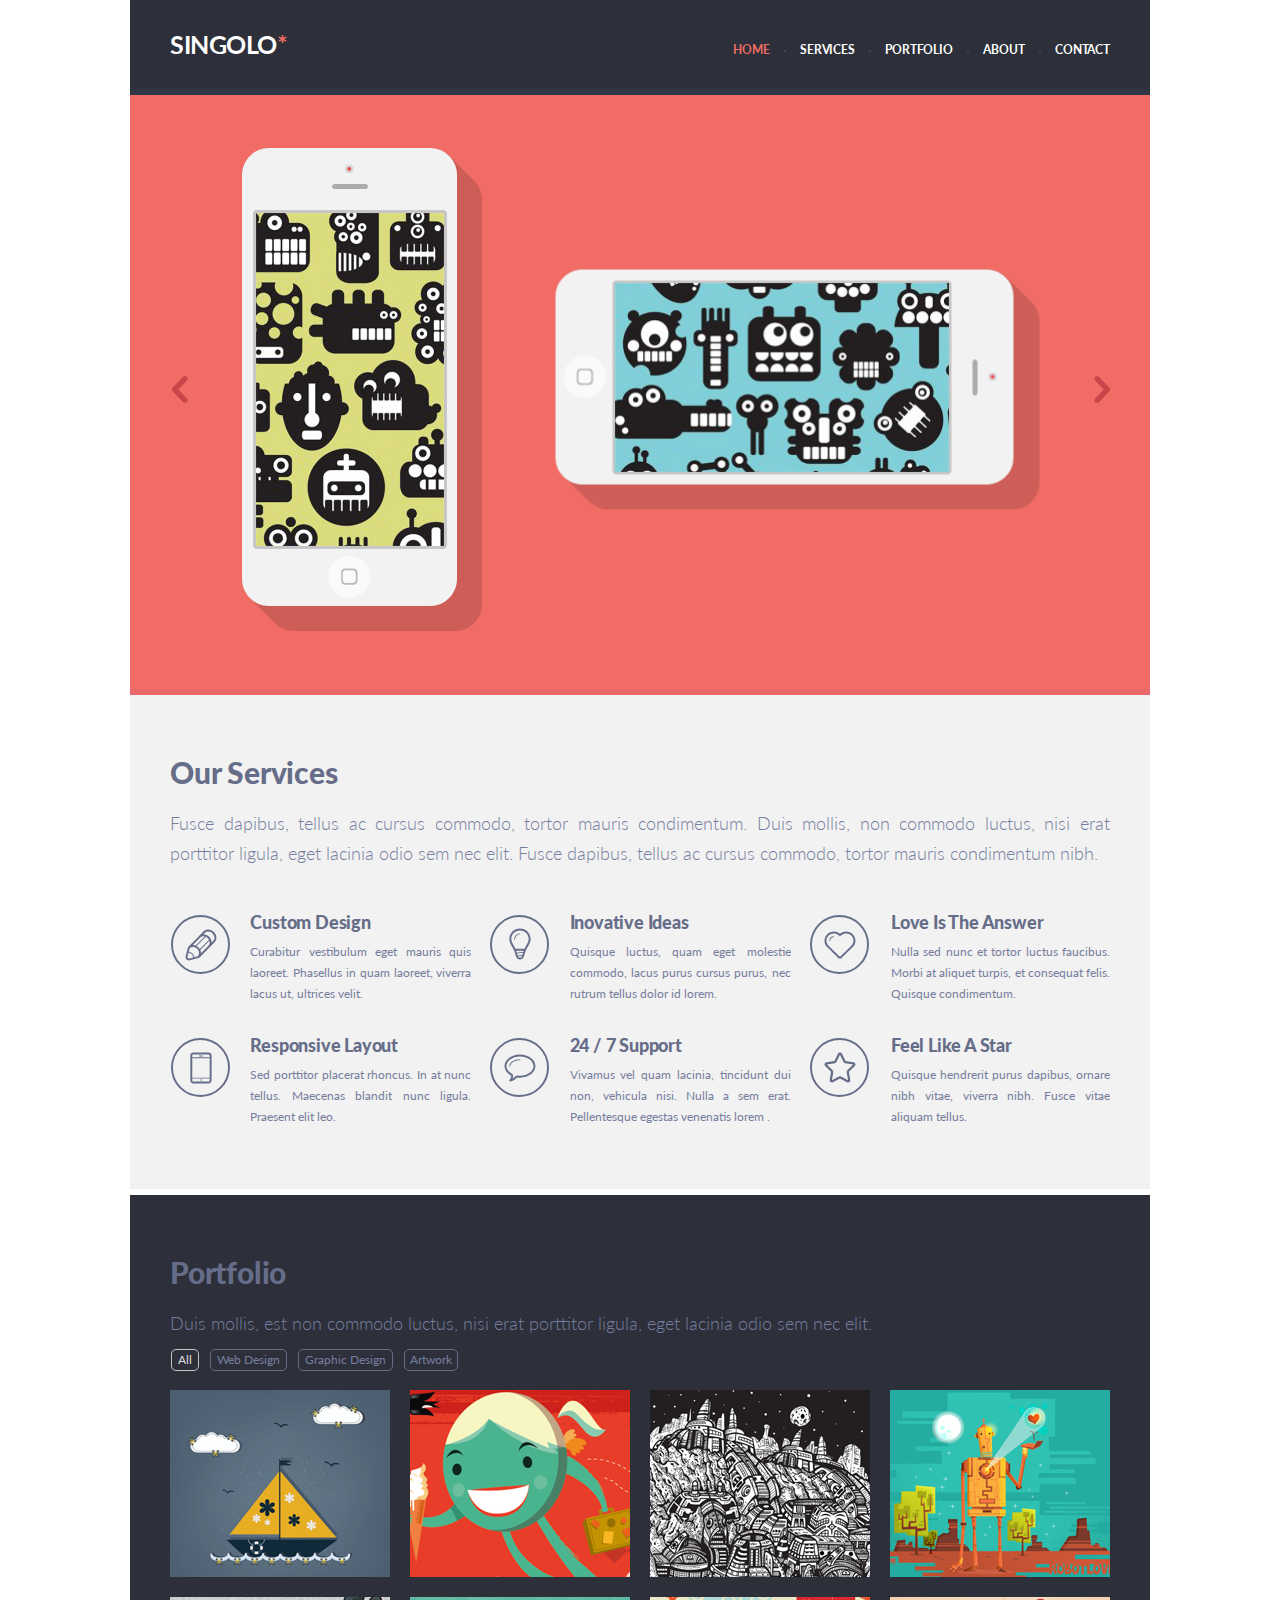
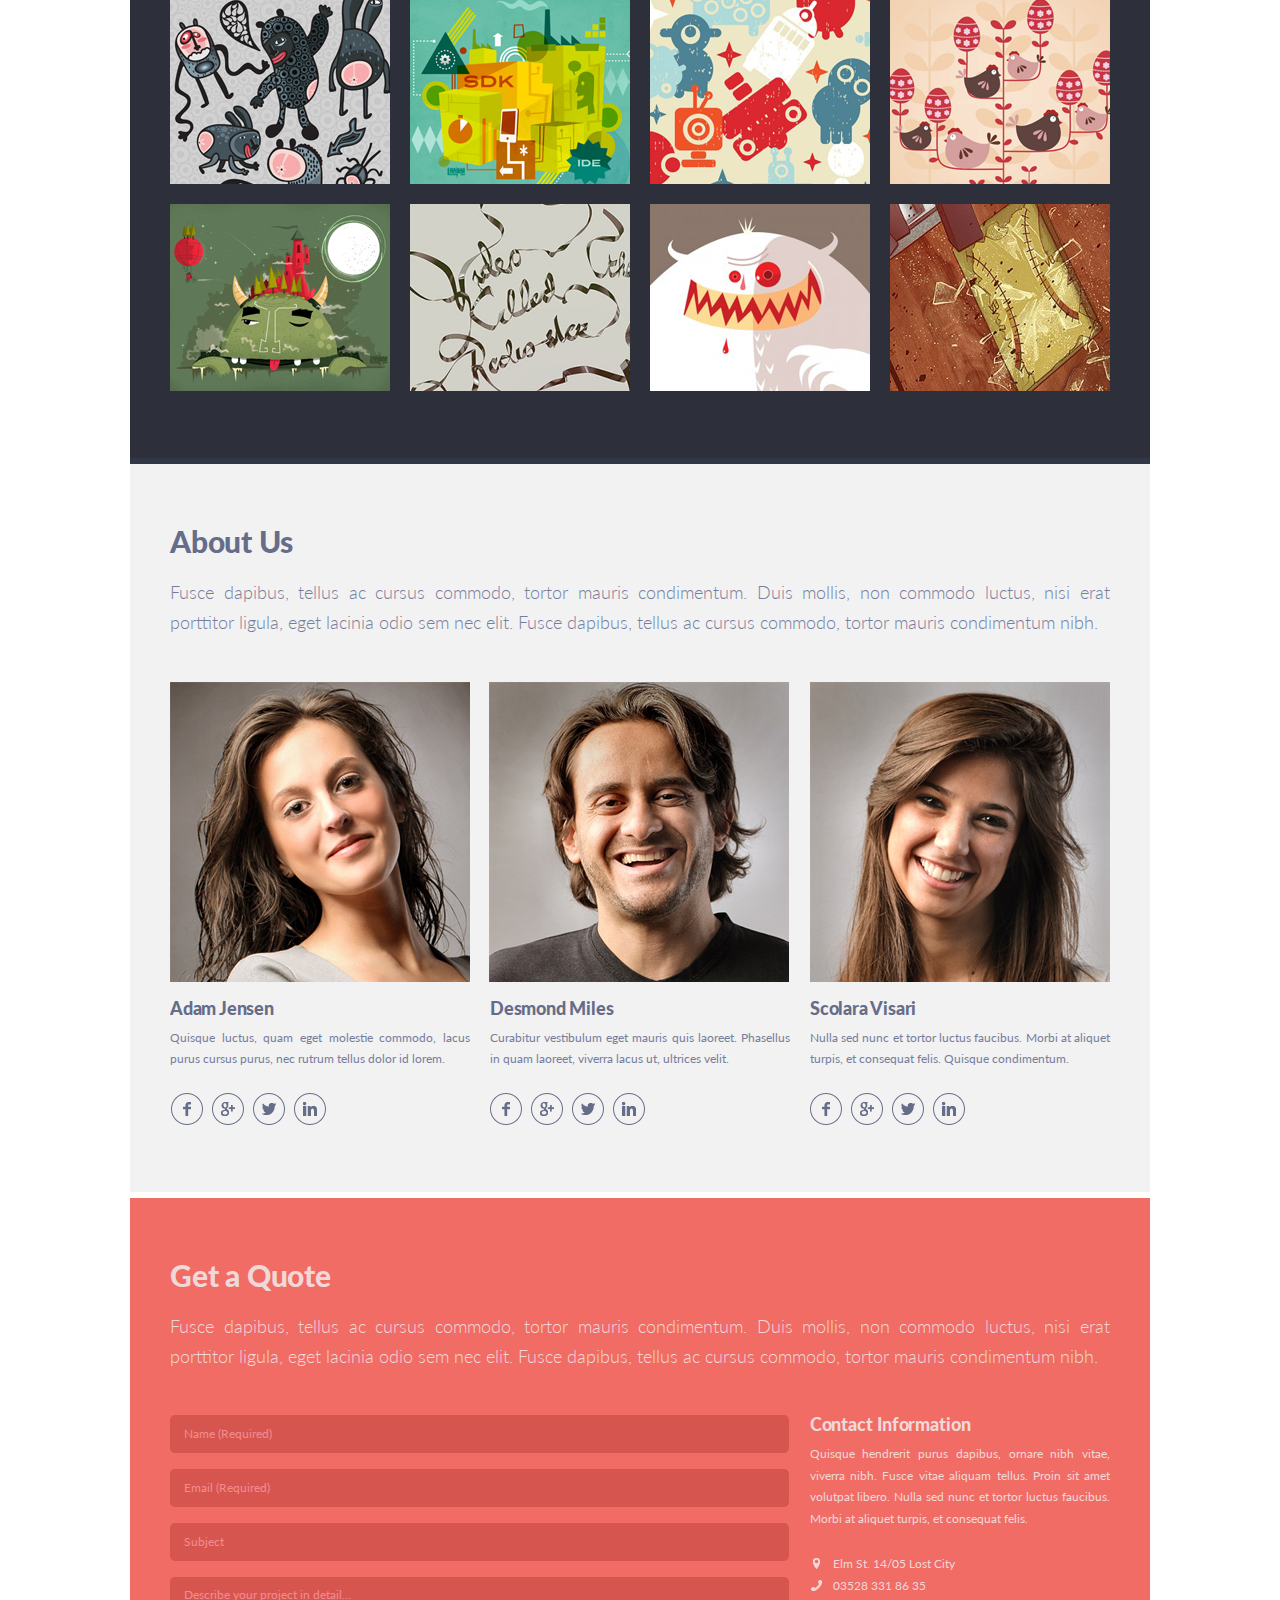
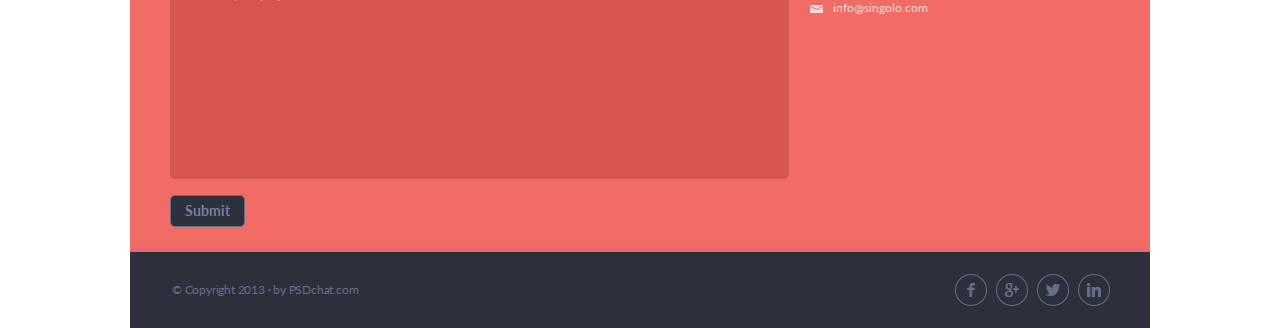
==== index.html @ 2764cb91 "refactor: merge all parts of html and css" ====
<!DOCTYPE html>
<html lang="en">
<head>
    <meta charset="UTF-8">
    <meta name="viewport" content="width=device-width, initial-scale=1.0">
    <meta http-equiv="X-UA-Compatible" content="ie=edge">
    <title>Singolo</title>
    <link rel="stylesheet" href="style.css">
    <link href="https://fonts.googleapis.com/css?family=Lato:300,400,700,900&display=swap" rel="stylesheet">
</head>
<body>
    <header class="header">
        <div class="wrapper header-grid">
            <h1><a href="#" class="logo">Singolo</a></h1>
            <nav class="navigation">
                <ul class="navigation__list">
                    <li class="navigation__item"><a href="#" class="navigation__link active">Home</a></li>
                    <li class="navigation__item"><a href="#" class="navigation__link">Services</a></li>
                    <li class="navigation__item"><a href="#" class="navigation__link">Portfolio</a></li>
                    <li class="navigation__item"><a href="#" class="navigation__link">About</a></li>
                    <li class="navigation__item"><a href="#" class="navigation__link">Contact</a></li>
                </ul>
            </nav>
        </div>
    </header>
    <section class="slider">
        <div class="wrapper slider-grid">
            <a href="#" class="arrow arrow_left"></a>
            <div class="phone-vertical">
                <img src="./assets/img/shadow.png" alt="Shadow" class="phone-vertical__shadow">
                <img src="./assets/img/phone-base.png" alt="Phone" class="phone-vertical__base">
                <img src="./assets/img/screen-vertical.jpg" alt="Screen" class="phone-vertical__screen">
            </div>
            <div class="phone-horizontal">
                <img src="./assets/img/shadow.png" alt="Shadow" class="phone-horizontal__shadow">
                <img src="./assets/img/phone-base.png" alt="Phone" class="phone-horizontal__base">
                <img src="./assets/img/screen-horizontal.jpg" alt="Screen" class="phone-horizontal__screen">
            </div>
            <a href="#" class="arrow arrow_right"></a>
        </div>
    </section>
    <section class="services">
        <div class="wrapper">
            <h2>Our Services</h2>
            <p>Fusce dapibus, tellus ac cursus commodo, tortor mauris condimentum. Duis mollis, non commodo luctus, nisi erat porttitor ligula, eget lacinia odio sem nec elit. Fusce dapibus, tellus ac cursus commodo, tortor mauris condimentum nibh.</p>
            <div class="services-grid">
                <div class="services__item">
                    <span class="icon icon_pen"></span>
                    <div class="services__content">
                        <h3>Custom Design</h3>
                        <p class="services__text p_small">Curabitur vestibulum eget mauris quis laoreet. Phasellus in quam laoreet, viverra lacus ut, ultrices velit.</p>
                    </div>
                </div>
                <div class="services__item">
                    <span class="icon icon_lightbulb"></span>
                    <div class="services__content">
                        <h3>Inovative Ideas</h3>
                        <p class="services__text p_small">Quisque luctus, quam eget molestie commodo, lacus purus cursus purus, nec rutrum tellus dolor id lorem.</p>
                    </div>
                </div>
                <div class="services__item">
                    <span class="icon icon_heart"></span>
                    <div class="services__content">
                        <h3>Love Is The Answer</h3>
                        <p class="services__text p_small">Nulla sed nunc et tortor luctus faucibus. Morbi at aliquet turpis, et consequat felis. Quisque condimentum.</p>
                    </div>
                </div>
                <div class="services__item">
                    <span class="icon icon_phone"></span>
                    <div class="services__content">
                        <h3>Responsive Layout</h3>
                        <p class="services__text p_small">Sed porttitor placerat rhoncus. In at nunc tellus. Maecenas blandit nunc ligula. Praesent elit leo.</p>
                    </div>
                </div>
                <div class="services__item">
                    <span class="icon icon_message"></span>
                    <div class="services__content">
                        <h3>24 / 7 Support</h3>
                        <p class="services__text p_small">Vivamus vel quam lacinia, tincidunt dui non, vehicula nisi. Nulla a sem erat. Pellentesque egestas venenatis lorem .</p>
                    </div>
                </div>
                <div class="services__item">
                    <span class="icon icon_star"></span>
                    <div class="services__content">
                        <h3>Feel Like A Star</h3>
                        <p class="services__text p_small">Quisque hendrerit purus dapibus, ornare nibh vitae, viverra nibh. Fusce vitae aliquam tellus.</p>
                    </div>
                </div>
            </div>
        </div>
    </section>
    <section class="portfolio">
        <div class="wrapper">
            <h2>Portfolio</h2>
            <p>Duis mollis, est non commodo luctus, nisi erat porttitor ligula, eget lacinia odio sem nec elit.</p>
            <div class="portfolio-navigation portfolio-grid">
                <ul class="portfolio-navigation__list">
                    <li class="portfolio-navigation__item"><button class="button portfolio-navigation__button button_active">All</button></li>
                    <li class="portfolio-navigation__item"><button class="button portfolio-navigation__button">Web Design</button></li>
                    <li class="portfolio-navigation__item"><button class="button portfolio-navigation__button">Graphic Design</button></li>
                    <li class="portfolio-navigation__item"><button class="button portfolio-navigation__button">Artwork</button></li>
                </ul>
            </div>
            <div class="portfolio-block layout-12-column">
                <div class="column-3">
                    <img src="./assets/img/part2/1.jpg" alt="Portfolio" class="portfolio__img">
                </div>
                <div class="column-3">
                    <img src="./assets/img/part2/2.jpg" alt="Portfolio" class="portfolio__img">
                </div>
                <div class="column-3">
                    <img src="./assets/img/part2/3.jpg" alt="Portfolio" class="portfolio__img">
                </div>
                <div class="column-3">
                    <img src="./assets/img/part2/4.jpg" alt="Portfolio" class="portfolio__img">
                </div>                
                <div class="column-3">
                    <img src="./assets/img/part2/5.jpg" alt="Portfolio" class="portfolio__img">
                </div>
                <div class="column-3">
                    <img src="./assets/img/part2/6.jpg" alt="Portfolio" class="portfolio__img">
                </div>
                <div class="column-3">
                    <img src="./assets/img/part2/7.jpg" alt="Portfolio" class="portfolio__img">
                </div>
                <div class="column-3">
                    <img src="./assets/img/part2/8.jpg" alt="Portfolio" class="portfolio__img">
                </div>
                <div class="column-3">
                    <img src="./assets/img/part2/9.jpg" alt="Portfolio" class="portfolio__img">
                </div>
                <div class="column-3">
                    <img src="./assets/img/part2/10.jpg" alt="Portfolio" class="portfolio__img">
                </div>
                <div class="column-3">
                    <img src="./assets/img/part2/11.jpg" alt="Portfolio" class="portfolio__img">
                </div>
                <div class="column-3">
                    <img src="./assets/img/part2/12.jpg" alt="Portfolio" class="portfolio__img">
                </div>
            </div>
        </div>
    </section>
    <section class="about">
        <div class="wrapper">
            <h2>About Us</h2>
            <p>Fusce dapibus, tellus ac cursus commodo, tortor mauris condimentum. Duis mollis, non commodo luctus, nisi erat porttitor ligula, eget lacinia odio sem nec elit. Fusce dapibus, tellus ac cursus commodo, tortor mauris condimentum nibh.</p>
            <div class="about__content layout-12-column">
                <div class="column-4">
                    <img src="./assets/img/part2/photo1.jpg" alt="Photo" class="photo-img">
                    <h3>Adam Jensen</h3>
                    <p class="about__text p_small">Quisque luctus, quam eget molestie commodo, lacus purus cursus purus, nec rutrum tellus dolor id lorem.</p>
                    <div class="social">
                        <a href="#" class="social-icon__link"><img src="./assets/img/icon/facebook.png" alt="Facebook" class="social-icon__img"></a>
                        <a href="#" class="social-icon__link"><img src="./assets/img/icon/google.png" alt="Google" class="social-icon__img"></a>
                        <a href="#" class="social-icon__link"><img src="./assets/img/icon/twitter.png" alt="Twitter" class="social-icon__img"></a>
                        <a href="#" class="social-icon__link"><img src="./assets/img/icon/linkedIn.png" alt="LinkedIn" class="social-icon__img"></a>
                    </div>
                </div>
                <div class="column-4">
                    <img src="./assets/img/part2/photo2.jpg" alt="Photo" class="photo-img">
                    <h3>Desmond Miles</h3>
                    <p class="about__text p_small">Curabitur vestibulum eget mauris quis laoreet. Phasellus in quam laoreet, viverra lacus ut, ultrices velit.</p>
                    <div class="social">
                        <a href="#" class="social-icon__link"><img src="./assets/img/icon/facebook.png" alt="Facebook" class="social-icon__img"></a>
                        <a href="#" class="social-icon__link"><img src="./assets/img/icon/google.png" alt="Google" class="social-icon__img"></a>
                        <a href="#" class="social-icon__link"><img src="./assets/img/icon/twitter.png" alt="Twitter" class="social-icon__img"></a>
                        <a href="#" class="social-icon__link"><img src="./assets/img/icon/linkedIn.png" alt="LinkedIn" class="social-icon__img"></a>
                    </div>
                </div>
                <div class="column-4">
                    <img src="./assets/img/part2/photo3.jpg" alt="Photo" class="photo-img">
                    <h3>Scolara Visari</h3>
                    <p class="about__text p_small">Nulla sed nunc et tortor luctus faucibus. Morbi at aliquet turpis, et consequat felis. Quisque condimentum.</p>
                    <div class="social-icons">
                        <a href="#" class="social-icon__link"><img src="./assets/img/icon/facebook.png" alt="Facebook" class="social-icon__img"></a>
                        <a href="#" class="social-icon__link"><img src="./assets/img/icon/google.png" alt="Google" class="social-icon__img"></a>
                        <a href="#" class="social-icon__link"><img src="./assets/img/icon/twitter.png" alt="Twitter" class="social-icon__img"></a>
                        <a href="#" class="social-icon__link"><img src="./assets/img/icon/linkedIn.png" alt="LinkedIn" class="social-icon__img"></a>
                    </div>
                </div>
            </div>
        </div>
    </section>
    <section class="get-a-quote">
        <div class="wrapper">
            <h2 class="get-a-quote__title">Get a Quote</h2>
            <p class="get-a-quote__text">Fusce dapibus, tellus ac cursus commodo, tortor mauris condimentum. Duis mollis, non commodo luctus, nisi erat porttitor ligula, eget lacinia odio sem nec elit. Fusce dapibus, tellus ac cursus commodo, tortor mauris condimentum nibh.</p>
            <div class="contact">
                <div class="contact-form">
                    <form action="#" method="post">
                        <input type="text" name="name" placeholder="Name (Required)" pattern="[A-Z][a-z]{1,}" required><span class="input-name__error">Please enter correct name</span>
                        <input type="email" name="email" placeholder="Email (Required)" required><span class="input-email__error">Please enter a valid address (any@any.any)</span>
                        <input type="text" name="subject" placeholder="Subject">
                        <textarea name="describe" placeholder="Describe your project in detail..."></textarea>
                        <div class="contact-form__button">
                            <button class="button">Submit</button>
                        </div>
                    </form>
                </div>
                <div class="contact-info">
                    <h3 class="contact-info__title">Contact Information</h3>
                    <p class="contact-info__text">Quisque hendrerit purus dapibus, ornare nibh vitae, viverra nibh. Fusce vitae aliquam tellus. Proin sit amet volutpat libero. Nulla sed nunc et tortor luctus faucibus. Morbi at aliquet turpis, et consequat felis.</p>
                    <div class="contact-info__block">
                        <p class="address">Elm St. 14/05 Lost City</p>
                        <p class="phone"><a href="tel:+035283318635">03528 331 86 35</a></p>
                        <p class="email"><a href="mailto:info@singolo.com">info@singolo.com</a></p>
                    </div>
                </div>
            </div>
        </div>
    </section>
    <footer>
        <div class="wrapper footer-grid">
            <span class="footer__copy">&copy; Copyright 2013 · by PSDchat.com</span>
            <div class="social footer__social">
                <a href="#" class="social-icon__link"><img src="./assets/img/icon/facebook.png" alt="Facebook" class="social-icon__img"></a>
                <a href="#" class="social-icon__link"><img src="./assets/img/icon/google.png" alt="Google" class="social-icon__img"></a>
                <a href="#" class="social-icon__link"><img src="./assets/img/icon/twitter.png" alt="Twitter" class="social-icon__img"></a>
                <a href="#" class="social-icon__link"><img src="./assets/img/icon/linkedIn.png" alt="LinkedIn" class="social-icon__img"></a>
            </div>
        </div>
    </footer>
</body>
</html>
---- style.css ----
/* BASE */

* {
    margin: 0;
    padding: 0;
}

body {
    width: 1020px;
    margin: 0 auto;
    font-family: "Lato", "Verdana", sans-serif;
}

.wrapper {
    margin: 0 auto;
    width: 940px;
}

li {
    list-style-type: none;
}

a {
    color: #ffffff;
    text-decoration: none;
    outline: transparent;
    transition: all 0.3s;
}


/* fonts */

h1 {
    font-size: 25px;
    font-weight: 700;
    letter-spacing: -0.5px;
    color: #ffffff;
    text-transform: uppercase;
    grid-column: 1 / span 1;
}

h2, 
h3 {
    font-weight: 900;
    color: #666d89;
    letter-spacing: -0.2px;
}

h2 {
    padding-bottom: 18px;
    font-size: 30px;
}

h3 {
    height: 20px;
    font-size: 18px;
    line-height: 18px;
    overflow: hidden;
}

p {
    text-align: justify;
    font-size: 18px;
    font-weight: 300;
    line-height: 30px;
    color: #767e9e;
}

.p_small {
    font-size: 12px;
    font-weight: 400;
    line-height: 21px;
}


/* buttons */

.button {
    padding: 0 6px;
    font-family: "Lato", "Verdana", sans-serif;
    font-size: 12px;
    font-weight: 400;
    line-height: 20px;
    color: #767e9e;
    background-color: #2d303a;
    border: 1px solid #666d89;
    border-radius: 5px;
    box-shadow: none;
    outline: transparent;
    cursor: pointer;
    transition: all 0.3s;
}

.button:hover, 
.button:focus, 
.button:active {
    color: #dedede;
    border-color: #dedede;   
}

.button_active {
    color: #dedede;
    border: 1px solid #c5c5c5;
}

.button_active:hover, 
.button_active:focus, 
.button_active:active {
    color: #767e9e;;
    border-color: #666d89;
}


/* input, textarea */

input {
    margin-bottom: 16px;
    padding: 0 14px 1px;
    height: 38px;
}

input, 
textarea {
    width: 100%;
    font-family: inherit;
    font-size: 12px;
    line-height: 12px;
    color: #f0d8d9;
    background-color: #d6564f;
    border: none;
    border-radius: 5px;
    box-sizing: border-box;
}

textarea {
    display: block;
    padding: 12px 14px;
    height: 202px;
    resize: none;
}

input::placeholder, 
textarea::placeholder {
    color: #f48c8f;
    font-size: 12px;
    font-weight: 400;
}

.input-name__error, 
.input-email__error {
    display: none;
    position: absolute;
    margin: -16px 14px;
    font-size: 12px;
    color: #f0d8d9;
}

input:invalid:not(:placeholder-shown) + .input-email__error, 
input:invalid:not(:placeholder-shown) + .input-name__error {
    display: block;
}

input:focus, 
input:hover, 
input:active, 
textarea:focus, 
textarea:hover, 
textarea:active {
    color: #f0d8d9;
    outline: transparent;
}


/* columns */

.layout-12-column {
    display: grid;
    grid-template-columns: repeat(12, 1fr);
    grid-gap: 20px;
}

.column-3 {
    grid-column: span 3;
}

.column-4 {
    grid-column: span 4;
}


/* HEADER */

header {
    min-height: 89px;
    background-color: #2d303a;
    border-bottom: 6px solid #323746;
}

.header-grid {
    display: grid;
    grid-template-columns: 2fr 5fr 5fr;
    padding: 29px 0 30px 0;
}

header h1::after {
    content: "*";
    display: inline-block;
    width: 8px;
    height: 9px;
    color: #f06c64;
}

.navigation {
    padding-top: 9px;
    grid-column: 3 / span 1;
}

.navigation__list {
    text-align: right;
    letter-spacing: -0.05px;
}

.navigation__item {
    display: inline-block;
}

.navigation__item:nth-child(-n+4) {
    padding-right: 10px;
}

.navigation__item:nth-child(-n+4)::after {
    content: "";
    display: inline-block;
    margin: 0 0 2px 14px;
    width: 2.5px;
    height: 2.5px;
    background-color: #494e62;
    border-radius: 50%;
}

.navigation__link {
    font-size: 12px;
    font-weight: 700;
    letter-spacing: -0.15px;
    color: #ffffff;
    text-transform: uppercase;
}

.navigation__link:focus, 
.navigation__link:hover, 
.navigation__link:active, 
.active {
    color: #f06c64;
}


/* SLIDER */

.slider {
    background-color: #f06c64;
    border-bottom: 6px solid #ea676b;
}

.slider-grid {
    display: grid;
    grid-template-columns: 0.5fr 4fr 7fr 0.5fr;
    grid-template-rows: 1fr;
    min-height: 594px;
}

.arrow {
    display: inline-block;
    width: 16px;
    height: 27px;
    align-self: center;
    margin-bottom: 5px;
    margin-left: 2px;
    background: url(./assets/img/arrow.png) no-repeat;
}

.arrow:hover {
    opacity: 0.5;
}

.arrow_right {
    transform: scale(-1);
    justify-self: right;
}

.phone-vertical {
    position: relative;
    padding: 53px 0 0 33px;
}

.phone-horizontal {
    position: relative;
    padding: 52.5px 0 0 154.5px;
}

.phone-vertical__shadow {
    position: absolute;
    z-index: 1;
}

.phone-vertical__base {
    position: absolute;
    z-index: 2;
}

.phone-vertical__screen {
    position: absolute;
    z-index: 3;
    padding: 65px 13px 60px 14px;
}


.phone-horizontal__shadow {
    position: absolute;
    z-index: 1;
    padding: 1px 1px 0 0;
    transform: rotate(90deg) scaleY(-1);
}

.phone-horizontal__base {
    position: absolute;
    z-index: 2;
    transform: rotate(90deg);
}

.phone-horizontal__screen {
    position: absolute;
    z-index: 3;
    width: 334px;
    height: 189px;
    margin: 135px -62px;
}


/* SERVICES */

.services {
    padding: 59px 0 67px;
    background-color: #f2f2f2;
    border-bottom: 6px solid #ffffff;
}

.services-grid {
    display: grid;
    grid-template-columns: repeat(3, 1fr);
    grid-template-rows: repeat(2, 87px);
    grid-gap: 36px 18px;
    padding-top: 44px;
}

.services__item {
    display: grid;
    grid-template-columns: 1fr 3fr;
    padding-top: 1px;
}

.services__item span {
    margin-top: -1px;
}

.services__item:nth-child(3n) .services__content {
    padding-left: 7px;
}

.services__content {
    grid-column: 2 / span 3;
    padding-left: 5px;
}

.services__text {
    padding-top: 8px;
    height: 59px;
    overflow: hidden;
}

.icon::before {
    content: "";
    display: block;
    float: left;
    width: 59px;
    height: 59px;
    margin: 3px 0 0 1px;
}

.icon_pen::before {
    background: url(./assets/img/icon/pen.svg) no-repeat ;
    background-size: cover;
}

.icon_lightbulb::before {
    background: url(./assets/img/icon/lightbulb.svg) no-repeat;
    background-size: cover;
}

.icon_heart::before {
    background: url(./assets/img/icon/heart.svg) no-repeat;
    background-size: cover;
}

.icon_phone::before {
    background: url(./assets/img/icon/phone.svg) no-repeat;
    background-size: cover;
}

.icon_message::before {
    background: url(./assets/img/icon/message.svg) no-repeat;
    background-size: cover;
}

.icon_star::before {
    background: url(./assets/img/icon/star.svg) no-repeat;
    background-size: cover;
}


/* PORTFOLIO */

.portfolio {
    padding: 59px 0 67px;
    background-color: #2d303a;
    border-bottom: 6px solid #323746;
}

.portfolio-navigation {
    padding: 10px 0 19px 0;
}

.portfolio-navigation__list {
    margin-left: 1px;
}

.portfolio-navigation__item:last-child > .button {
    padding: 0 5px;
}

.portfolio-navigation__item {
    display: inline-block;
    margin-right: 7px;
}

.portfolio-block {
    max-height: 601px;
    overflow: hidden;
}

.portfolio__img {
    display: block;
}


/* ABOUT US */

.about {
    padding: 59px 0 64px;
    background-color: #f2f2f2;
    border-bottom: 6px solid #ffffff;
}

.about__content {
    padding-top: 45px;
}

.photo-img {
    padding-bottom: 14px;
}

.column-4:nth-child(2) > .photo-img {
    margin-left: -1px;
}

.about__text {
    padding: 8px 0 24px;
}

.social-icon__link {
    margin-right: 5px;
}

.social-icon__link:hover, 
.social-icon__link:focus, 
.social-icon__link:active{
    opacity: 0.5;
}

.column-4:first-child >.social{
    margin-left: 1px;
}


/* GET A QUOTE */

.get-a-quote {
    padding: 62px 0 19px;
    background-color: #f06c64;
    border-bottom: 6px solid #ea676b;
}

.get-a-quote p {
    color: #f0d8d9;
}

.get-a-quote__title {
    padding-bottom: 21px;
    line-height: 30px;
    color: #f0d8d9;
}

.contact {
    padding-top: 44px;
    display: grid;
    grid-template-columns: 8fr 4fr;
    grid-gap: 12px;
}

.contact-form__button {
    padding-top: 16px;
}

.contact-form__button > .button {
    padding: 5px 14px;
    font-size: 14px;
    font-weight: 700;
}

.contact-info {
    padding-left: 9px;
}

.contact-info__title {
    letter-spacing: -0.1px;
    color: #f0d8d9;
}

.contact-info__text {
    padding: 8px 0 24px;
}

.contact-info__text, 
.contact-info__block > p {
    font-size: 12px;
    font-weight: 400;
    line-height: 21.56px;
}

.phone > a, 
.email > a {
    color: #f0d8d9;
}

.email {
    padding-top: 1px;
}

.address::before, 
.phone::before, 
.email::before {
    content: "";
    display: block;
    float: left;
    width: 13px;
    height: 11px;
    margin: 5px 10px 0 0;
}

.address::before {
    background: url(./assets/img/icon/location.png) no-repeat;
    background-position: center;
}
.phone::before { 
    background: url(./assets/img/icon/phone.png) no-repeat;
    background-position: center;
}
.email::before {
    margin-top: 6px;  
    background: url(./assets/img/icon/mail.png) no-repeat;
    background-position: center;
}


/* FOOTER */

footer {
    padding: 22px 0 18.5px;
    color: #666d89;
    background-color: #2d303a;
}

.footer-grid {
    display: grid;
    grid-template-columns: 3fr 6fr 3fr;
}

.footer__copy {
    grid-column: 1 / span 1;
    font-size: 12px;
    align-self: center;
    margin: 0 0 5px 2px;
    letter-spacing: -0.2px;
}

.footer__social {
    grid-column: 3 / span 1;
    justify-self: end;
}

.footer__social > .social-icon__link {
    margin: 0 0 0 5px;
    grid-column: 9 / span 3;
}

.social-icon__link:hover, 
.social-icon__link:focus, 
.social-icon__link:active{
    opacity: 0.4;
}
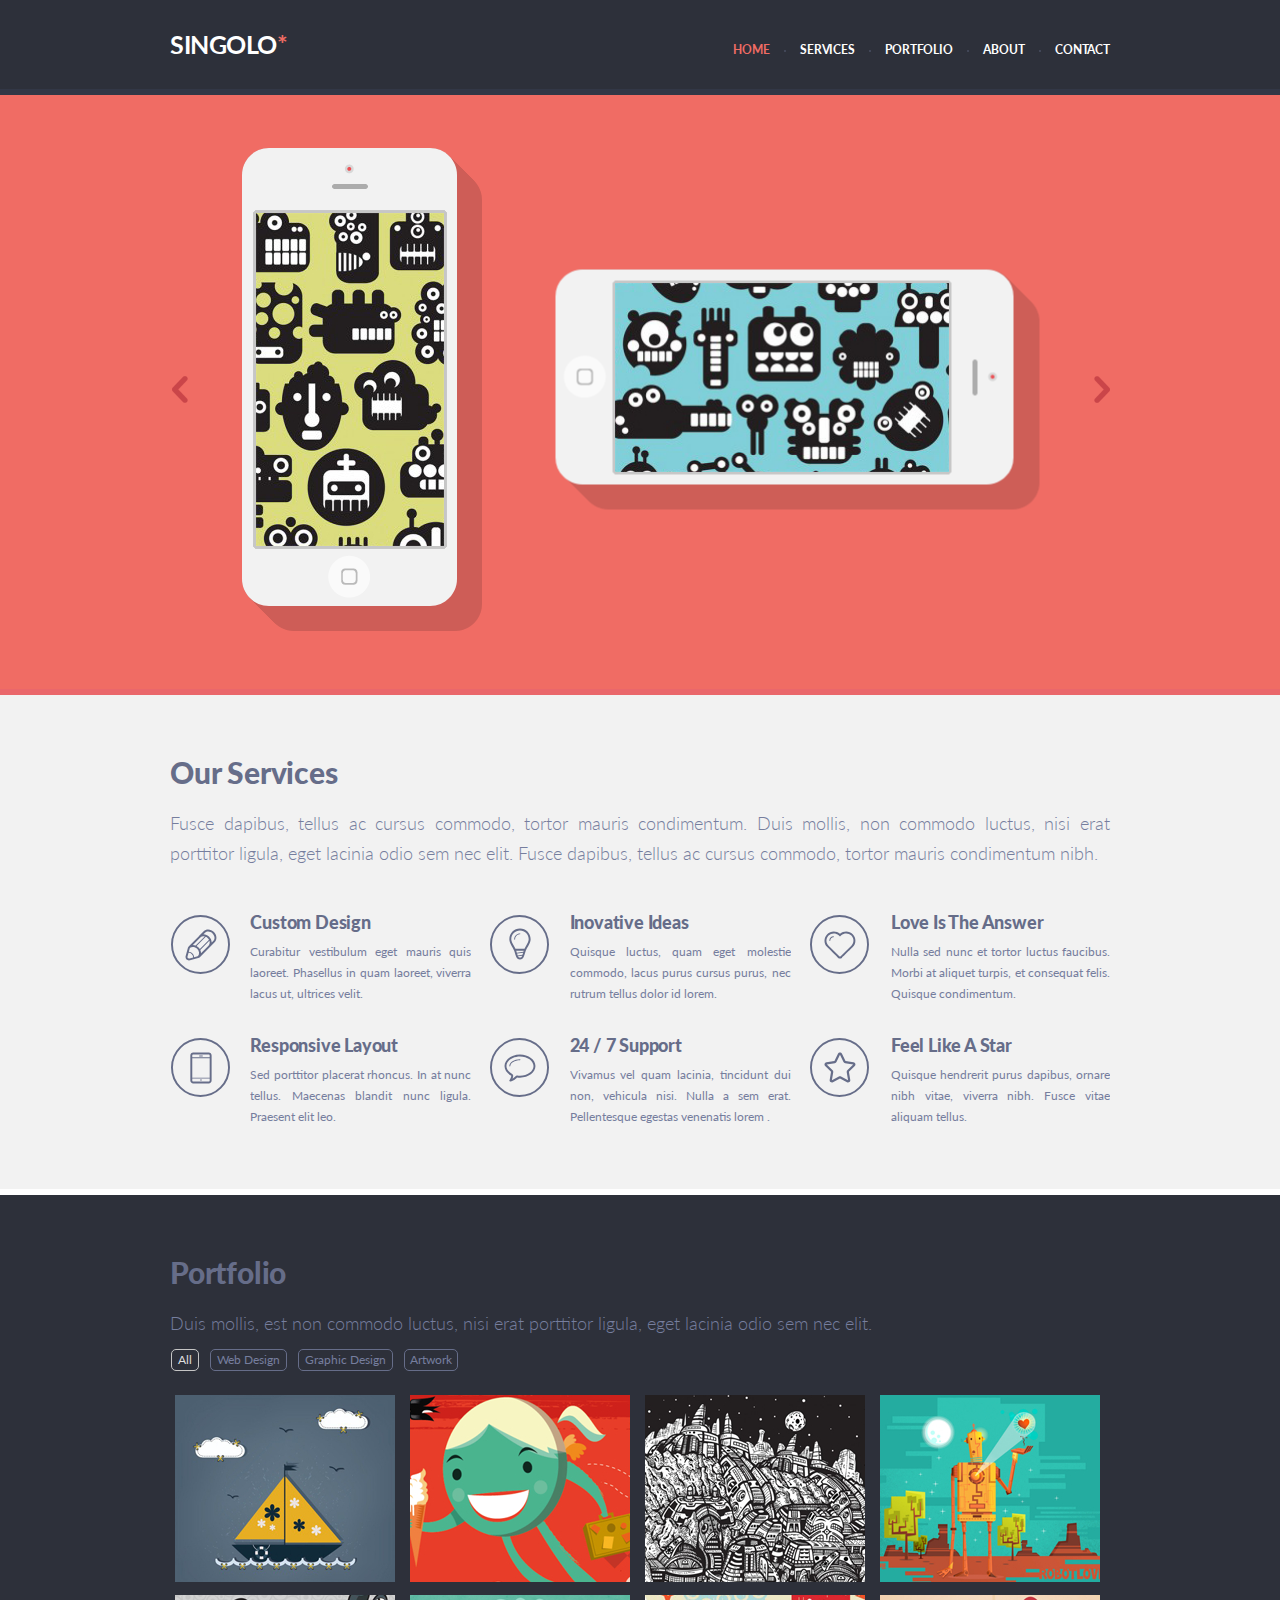
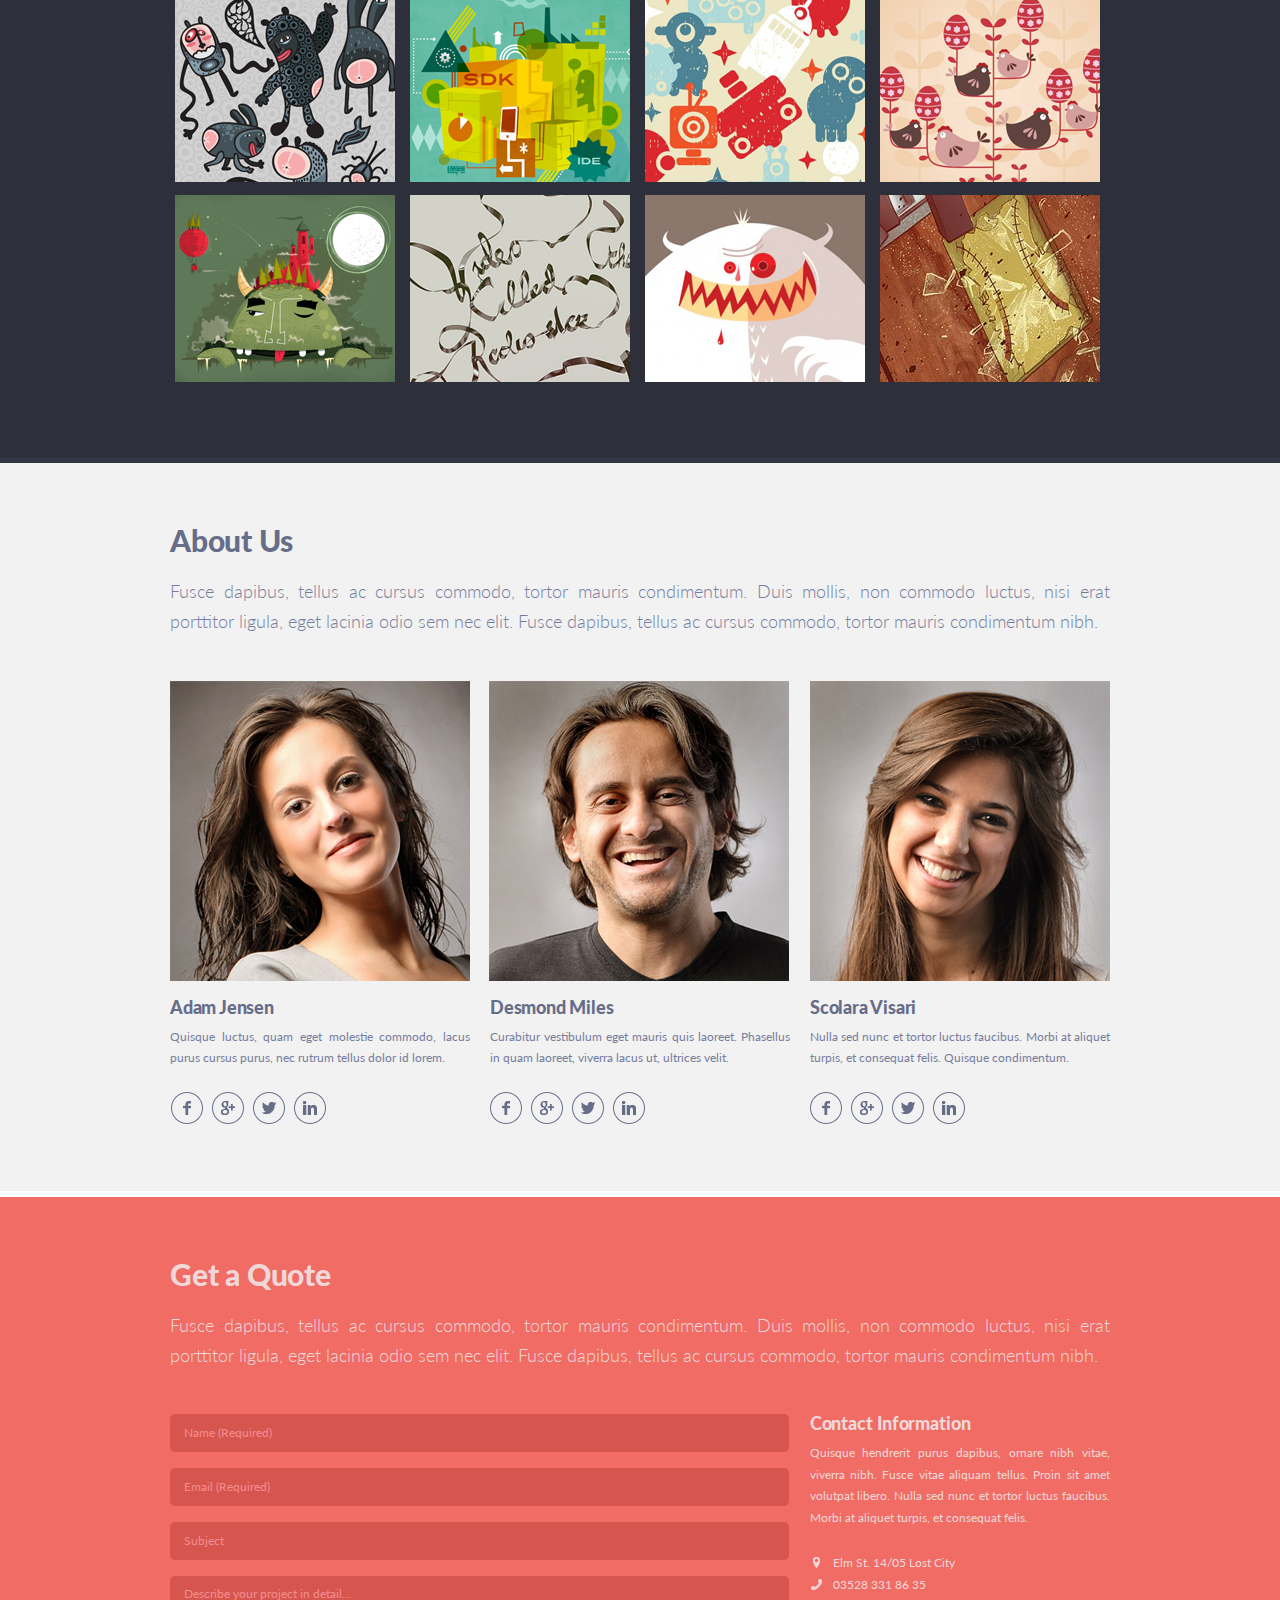
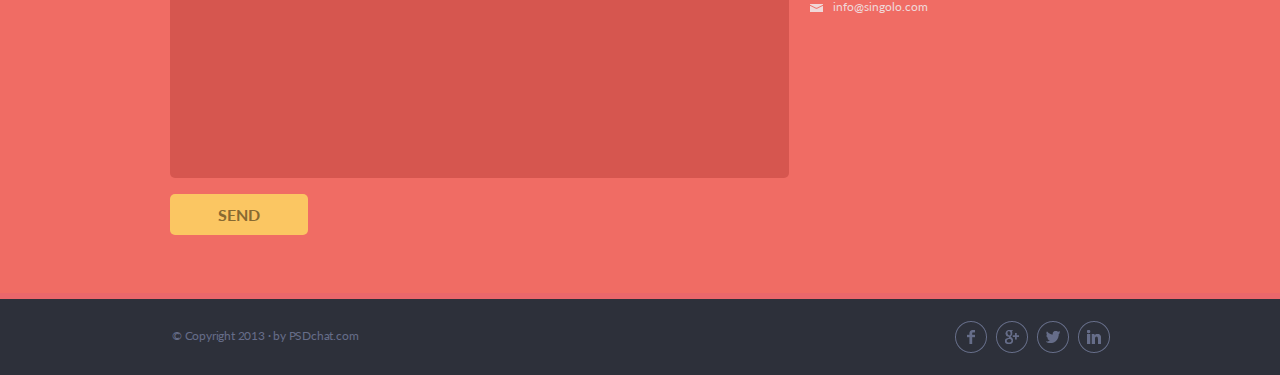
==== commit ea53ae9b: "feat: add modal" ====
--- a/index.html
+++ b/index.html
@@ -9,37 +9,46 @@
     <link href="https://fonts.googleapis.com/css?family=Lato:300,400,700,900&display=swap" rel="stylesheet">
 </head>
 <body>
-    <header class="header">
+    <header id="header" class="header">
         <div class="wrapper header-grid">
             <h1><a href="#" class="logo">Singolo</a></h1>
             <nav class="navigation">
                 <ul class="navigation__list">
-                    <li class="navigation__item"><a href="#" class="navigation__link active">Home</a></li>
-                    <li class="navigation__item"><a href="#" class="navigation__link">Services</a></li>
-                    <li class="navigation__item"><a href="#" class="navigation__link">Portfolio</a></li>
-                    <li class="navigation__item"><a href="#" class="navigation__link">About</a></li>
-                    <li class="navigation__item"><a href="#" class="navigation__link">Contact</a></li>
+                    <li class="navigation__item"><a href="#slider" class="navigation__link active">Home</a></li>
+                    <li class="navigation__item"><a href="#services" class="navigation__link">Services</a></li>
+                    <li class="navigation__item"><a href="#portfolio" class="navigation__link">Portfolio</a></li>
+                    <li class="navigation__item"><a href="#about" class="navigation__link">About</a></li>
+                    <li class="navigation__item"><a href="#get-a-quote" class="navigation__link">Contact</a></li>
                 </ul>
             </nav>
         </div>
     </header>
-    <section class="slider">
-        <div class="wrapper slider-grid">
+    <section id="slider" class="slider bg_slide-0">
+        <div class="wrapper slider-grid carousel">
             <a href="#" class="arrow arrow_left"></a>
-            <div class="phone-vertical">
-                <img src="./assets/img/shadow.png" alt="Shadow" class="phone-vertical__shadow">
-                <img src="./assets/img/phone-base.png" alt="Phone" class="phone-vertical__base">
-                <img src="./assets/img/screen-vertical.jpg" alt="Screen" class="phone-vertical__screen">
-            </div>
-            <div class="phone-horizontal">
-                <img src="./assets/img/shadow.png" alt="Shadow" class="phone-horizontal__shadow">
-                <img src="./assets/img/phone-base.png" alt="Phone" class="phone-horizontal__base">
-                <img src="./assets/img/screen-horizontal.jpg" alt="Screen" class="phone-horizontal__screen">
+            <div class="carousel-container">
+                <div class="carousel__item slide-1 active">
+                    <div class="phone-vertical">
+                        <img src="./assets/img/shadow.png" alt="Shadow" class="phone-vertical__shadow">
+                        <img src="./assets/img/phone-base.png" alt="Phone" class="phone-vertical__base">
+                        <img src="./assets/img/screen-vertical.jpg" alt="Screen" class="phone-vertical__screen screen">
+                    </div>
+                    <div class="phone-horizontal">
+                        <img src="./assets/img/shadow.png" alt="Shadow" class="phone-horizontal__shadow">
+                        <img src="./assets/img/phone-base.png" alt="Phone" class="phone-horizontal__base">
+                        <img src="./assets/img/screen-horizontal.jpg" alt="Screen" class="phone-horizontal__screen screen">
+                    </div>
+                </div>
+                <div class="carousel__item slide-2">
+                    <div class="phones-slide-2">
+                        <img src="./assets/img/slide-2.png" alt="Phone slide 2">
+                    </div>                 
+                </div>
             </div>
             <a href="#" class="arrow arrow_right"></a>
         </div>
     </section>
-    <section class="services">
+    <section id="services" class="services">
         <div class="wrapper">
             <h2>Our Services</h2>
             <p>Fusce dapibus, tellus ac cursus commodo, tortor mauris condimentum. Duis mollis, non commodo luctus, nisi erat porttitor ligula, eget lacinia odio sem nec elit. Fusce dapibus, tellus ac cursus commodo, tortor mauris condimentum nibh.</p>
@@ -89,59 +98,59 @@
             </div>
         </div>
     </section>
-    <section class="portfolio">
+    <section id="portfolio" class="portfolio">
         <div class="wrapper">
             <h2>Portfolio</h2>
             <p>Duis mollis, est non commodo luctus, nisi erat porttitor ligula, eget lacinia odio sem nec elit.</p>
             <div class="portfolio-navigation portfolio-grid">
                 <ul class="portfolio-navigation__list">
-                    <li class="portfolio-navigation__item"><button class="button portfolio-navigation__button button_active">All</button></li>
-                    <li class="portfolio-navigation__item"><button class="button portfolio-navigation__button">Web Design</button></li>
-                    <li class="portfolio-navigation__item"><button class="button portfolio-navigation__button">Graphic Design</button></li>
-                    <li class="portfolio-navigation__item"><button class="button portfolio-navigation__button">Artwork</button></li>
+                    <li class="portfolio-navigation__item"><span class="tag portfolio-navigation__tag tag_active">All</span></li>
+                    <li class="portfolio-navigation__item"><span class="tag portfolio-navigation__tag tag_not-active">Web Design</span></li>
+                    <li class="portfolio-navigation__item"><span class="tag portfolio-navigation__tag tag_not-active">Graphic Design</span></li>
+                    <li class="portfolio-navigation__item"><span class="tag portfolio-navigation__tag tag_not-active">Artwork</span></li>
                 </ul>
             </div>
             <div class="portfolio-block layout-12-column">
-                <div class="column-3">
+                <div class="column-3 art">
                     <img src="./assets/img/part2/1.jpg" alt="Portfolio" class="portfolio__img">
                 </div>
-                <div class="column-3">
+                <div class="column-3 art">
                     <img src="./assets/img/part2/2.jpg" alt="Portfolio" class="portfolio__img">
                 </div>
-                <div class="column-3">
+                <div class="column-3 art">
                     <img src="./assets/img/part2/3.jpg" alt="Portfolio" class="portfolio__img">
                 </div>
-                <div class="column-3">
+                <div class="column-3 art">
                     <img src="./assets/img/part2/4.jpg" alt="Portfolio" class="portfolio__img">
                 </div>                
-                <div class="column-3">
+                <div class="column-3 art">
                     <img src="./assets/img/part2/5.jpg" alt="Portfolio" class="portfolio__img">
                 </div>
-                <div class="column-3">
+                <div class="column-3 art">
                     <img src="./assets/img/part2/6.jpg" alt="Portfolio" class="portfolio__img">
                 </div>
-                <div class="column-3">
+                <div class="column-3 art">
                     <img src="./assets/img/part2/7.jpg" alt="Portfolio" class="portfolio__img">
                 </div>
-                <div class="column-3">
+                <div class="column-3 art">
                     <img src="./assets/img/part2/8.jpg" alt="Portfolio" class="portfolio__img">
                 </div>
-                <div class="column-3">
+                <div class="column-3 art">
                     <img src="./assets/img/part2/9.jpg" alt="Portfolio" class="portfolio__img">
                 </div>
-                <div class="column-3">
+                <div class="column-3 art">
                     <img src="./assets/img/part2/10.jpg" alt="Portfolio" class="portfolio__img">
                 </div>
-                <div class="column-3">
+                <div class="column-3 art">
                     <img src="./assets/img/part2/11.jpg" alt="Portfolio" class="portfolio__img">
                 </div>
-                <div class="column-3">
+                <div class="column-3 art">
                     <img src="./assets/img/part2/12.jpg" alt="Portfolio" class="portfolio__img">
                 </div>
             </div>
         </div>
     </section>
-    <section class="about">
+    <section id="about" class="about">
         <div class="wrapper">
             <h2>About Us</h2>
             <p>Fusce dapibus, tellus ac cursus commodo, tortor mauris condimentum. Duis mollis, non commodo luctus, nisi erat porttitor ligula, eget lacinia odio sem nec elit. Fusce dapibus, tellus ac cursus commodo, tortor mauris condimentum nibh.</p>
@@ -182,20 +191,18 @@
             </div>
         </div>
     </section>
-    <section class="get-a-quote">
+    <section id="get-a-quote" class="get-a-quote">
         <div class="wrapper">
             <h2 class="get-a-quote__title">Get a Quote</h2>
             <p class="get-a-quote__text">Fusce dapibus, tellus ac cursus commodo, tortor mauris condimentum. Duis mollis, non commodo luctus, nisi erat porttitor ligula, eget lacinia odio sem nec elit. Fusce dapibus, tellus ac cursus commodo, tortor mauris condimentum nibh.</p>
             <div class="contact">
                 <div class="contact-form">
-                    <form action="#" method="post">
+                    <form id="contact-form" action="./index.html" method="GET">
                         <input type="text" name="name" placeholder="Name (Required)" pattern="[A-Z][a-z]{1,}" required><span class="input-name__error">Please enter correct name</span>
                         <input type="email" name="email" placeholder="Email (Required)" required><span class="input-email__error">Please enter a valid address (any@any.any)</span>
-                        <input type="text" name="subject" placeholder="Subject">
-                        <textarea name="describe" placeholder="Describe your project in detail..."></textarea>
-                        <div class="contact-form__button">
-                            <button class="button">Submit</button>
-                        </div>
+                        <input type="text" name="subject" placeholder="Subject" class="user-subject">
+                        <textarea name="describe" placeholder="Describe your project in detail..." class="user-describe" maxlength="500"></textarea>
+                        <button class="button contact-form__button">Send</button>
                     </form>
                 </div>
                 <div class="contact-info">
@@ -208,6 +215,15 @@
                     </div>
                 </div>
             </div>
+            <div id="modal" class="modal modal_hidden">
+                <div class="modal__content">
+                    <h2 class="modal__title">The letter was sent</h2>
+                    <p class="modal__text subject">Subject: Singolo</p>
+                    <p class="modal__text describe">Description: Portfolio project</p>
+                    <button class="button modal__button">OK</button>
+                </div>
+            </div>
+            <div id="cover"></div>
         </div>
     </section>
     <footer>
@@ -221,5 +237,6 @@
             </div>
         </div>
     </footer>
+    <script src="script.js"></script>
 </body>
 </html>--- a/style.css
+++ b/style.css
@@ -5,10 +5,17 @@
     padding: 0;
 }
 
+html {
+    scroll-behavior: smooth;
+}
+
 body {
-    width: 1020px;
     margin: 0 auto;
     font-family: "Lato", "Verdana", sans-serif;
+}
+
+section {
+    scroll-margin-top: 95px;
 }
 
 .wrapper {
@@ -72,40 +79,39 @@
     line-height: 21px;
 }
 
-
-/* buttons */
-
-.button {
-    padding: 0 6px;
-    font-family: "Lato", "Verdana", sans-serif;
+span {
     font-size: 12px;
     font-weight: 400;
     line-height: 20px;
-    color: #767e9e;
-    background-color: #2d303a;
-    border: 1px solid #666d89;
+}
+
+/* tags */
+
+.tag {
+    display: inline-block;
+    padding: 0 6px;
+    border: 1px solid transparent;
     border-radius: 5px;
-    box-shadow: none;
-    outline: transparent;
     cursor: pointer;
-    transition: all 0.3s;
-}
-
-.button:hover, 
-.button:focus, 
-.button:active {
+    transition: all 0.2s;
+}
+
+.tag:hover, 
+.tag:focus, 
+.tag:active {
     color: #dedede;
     border-color: #dedede;   
 }
 
-.button_active {
+.tag_active {
     color: #dedede;
-    border: 1px solid #c5c5c5;
-}
-
-.button_active:hover, 
-.button_active:focus, 
-.button_active:active {
+    border-color: #c5c5c5;
+}
+
+.tag_not-active,
+.tag_active:hover, 
+.tag_active:focus, 
+.tag_active:active {
     color: #767e9e;;
     border-color: #666d89;
 }
@@ -150,7 +156,7 @@
 .input-email__error {
     display: none;
     position: absolute;
-    margin: -16px 14px;
+    margin: -19px 14px;
     font-size: 12px;
     color: #f0d8d9;
 }
@@ -171,12 +177,76 @@
 }
 
 
+/* buttons */
+
+.button {
+    padding: 10px 47px;
+    font-family: "Lato", "Verdana", sans-serif;
+    font-size: 16px;
+    font-weight: 700;
+    text-transform: uppercase;
+    color: #886a31;
+    background-color: #fbc662;
+    border: 1px solid transparent;
+    border-radius: 5px;
+    box-shadow: none;
+    outline: transparent;
+    cursor: pointer;
+    transition: all 0.2s;
+}
+
+.button:hover,
+.button:focus,
+.button:active {
+    color: #dedede;
+    border-color: #c5c5c5;
+}
+
+
+/* MODAL */
+
+.modal {
+    position: fixed;
+    top: 50%;
+    left: 50%;
+    transform: translate(-50%, -50%);
+    z-index: 50;
+    width: 350px;
+    background-color: #f2f2f2;
+    border-radius: 5px;
+}
+
+.modal_hidden {
+    display: none;
+}
+
+.modal__content {
+    width: 80%;
+    margin: 0 auto;
+    padding: 7% 0;
+}
+
+.modal__button {
+    margin-top: 40px;
+    width: 100%;
+}
+
+.cover{
+    background: rgba(0, 0, 0, 0.8);
+    position: fixed;
+    top: 0;
+    bottom: 0;
+    left: 0;
+    right: 0;
+    z-index: 20;
+}
+
 /* columns */
 
 .layout-12-column {
     display: grid;
     grid-template-columns: repeat(12, 1fr);
-    grid-gap: 20px;
+    
 }
 
 .column-3 {
@@ -190,8 +260,10 @@
 
 /* HEADER */
 
-header {
-    min-height: 89px;
+.header {
+    position: fixed;
+    z-index: 10;
+    width: 100%;
     background-color: #2d303a;
     border-bottom: 6px solid #323746;
 }
@@ -257,13 +329,24 @@
 /* SLIDER */
 
 .slider {
+    padding-top: 95px;   
+}
+
+.bg_slide-0 {
     background-color: #f06c64;
     border-bottom: 6px solid #ea676b;
+    transition: .7s ease-in-out;
+}
+
+.bg_slide-1 {
+    background-color: #658cef;
+    border-bottom: 6px solid #5f86eb;
+    transition: .7s ease-in-out;
 }
 
 .slider-grid {
     display: grid;
-    grid-template-columns: 0.5fr 4fr 7fr 0.5fr;
+    grid-template-columns: 0.5fr 11fr 0.5fr;
     grid-template-rows: 1fr;
     min-height: 594px;
 }
@@ -287,9 +370,81 @@
     justify-self: right;
 }
 
+.carousel-container {
+    position: relative;
+    width: 100%;
+    overflow: hidden;
+}
+
+.carousel__item {
+    display: none;
+    position: relative;
+    margin: 0 auto;
+    justify-content: center; 
+    animation: 0.5s ease-in-out;
+}
+
+.carousel__item.active,
+.next {
+    display: grid;
+    grid-template-columns: 4fr 7fr;
+    grid-template-rows: 594px;
+}
+
+.next {
+    position: absolute;
+    top: 0;
+    width: 100%;
+}
+
+.to-left {
+    animation-name: left;
+}
+
+.to-right {
+    animation-name: right;
+    animation-direction: reverse;
+}
+
+.from-left {
+    animation-name: left;
+    animation-direction: reverse;
+}
+
+.from-right {
+    animation-name: right;
+}
+
+
+
+
+@keyframes left {
+    from {
+        left: 0;
+    }
+    to {
+        left: -100%;
+    }
+}
+
+@keyframes right {
+    from {
+        left: 100%;
+    }
+    to {
+        left: 0;
+    }
+}
+
+/* Slide-1 */
+
+.screen_disable {
+    display: none;
+}
+
 .phone-vertical {
     position: relative;
-    padding: 53px 0 0 33px;
+    padding: 53px 33px;
 }
 
 .phone-horizontal {
@@ -334,6 +489,11 @@
     height: 189px;
     margin: 135px -62px;
 }
+
+
+/* Slide-2 */
+
+
 
 
 /* SERVICES */
@@ -433,7 +593,7 @@
     margin-left: 1px;
 }
 
-.portfolio-navigation__item:last-child > .button {
+.portfolio-navigation__item:last-child > .tag {
     padding: 0 5px;
 }
 
@@ -443,13 +603,18 @@
 }
 
 .portfolio-block {
-    max-height: 601px;
+    max-height: 611px;
     overflow: hidden;
 }
 
 .portfolio__img {
-    display: block;
-}
+    border: 5px solid transparent;
+}
+
+.portfolio__img_active {
+    border: 5px solid #F06C64;
+}
+
 
 
 /* ABOUT US */
@@ -462,6 +627,7 @@
 
 .about__content {
     padding-top: 45px;
+    grid-gap: 20px;
 }
 
 .photo-img {
@@ -494,18 +660,18 @@
 /* GET A QUOTE */
 
 .get-a-quote {
-    padding: 62px 0 19px;
+    padding: 62px 0 58px;
     background-color: #f06c64;
     border-bottom: 6px solid #ea676b;
-}
-
-.get-a-quote p {
-    color: #f0d8d9;
 }
 
 .get-a-quote__title {
     padding-bottom: 21px;
     line-height: 30px;
+    color: #f0d8d9;
+}
+
+.get-a-quote__text, .contact-info p {
     color: #f0d8d9;
 }
 
@@ -517,13 +683,7 @@
 }
 
 .contact-form__button {
-    padding-top: 16px;
-}
-
-.contact-form__button > .button {
-    padding: 5px 14px;
-    font-size: 14px;
-    font-weight: 700;
+    margin-top: 16px;
 }
 
 .contact-info {
@@ -536,7 +696,7 @@
 }
 
 .contact-info__text {
-    padding: 8px 0 24px;
+    padding: 8px 0 24px; 
 }
 
 .contact-info__text, 
@@ -617,3 +777,5 @@
 .social-icon__link:active{
     opacity: 0.4;
 }
+
+
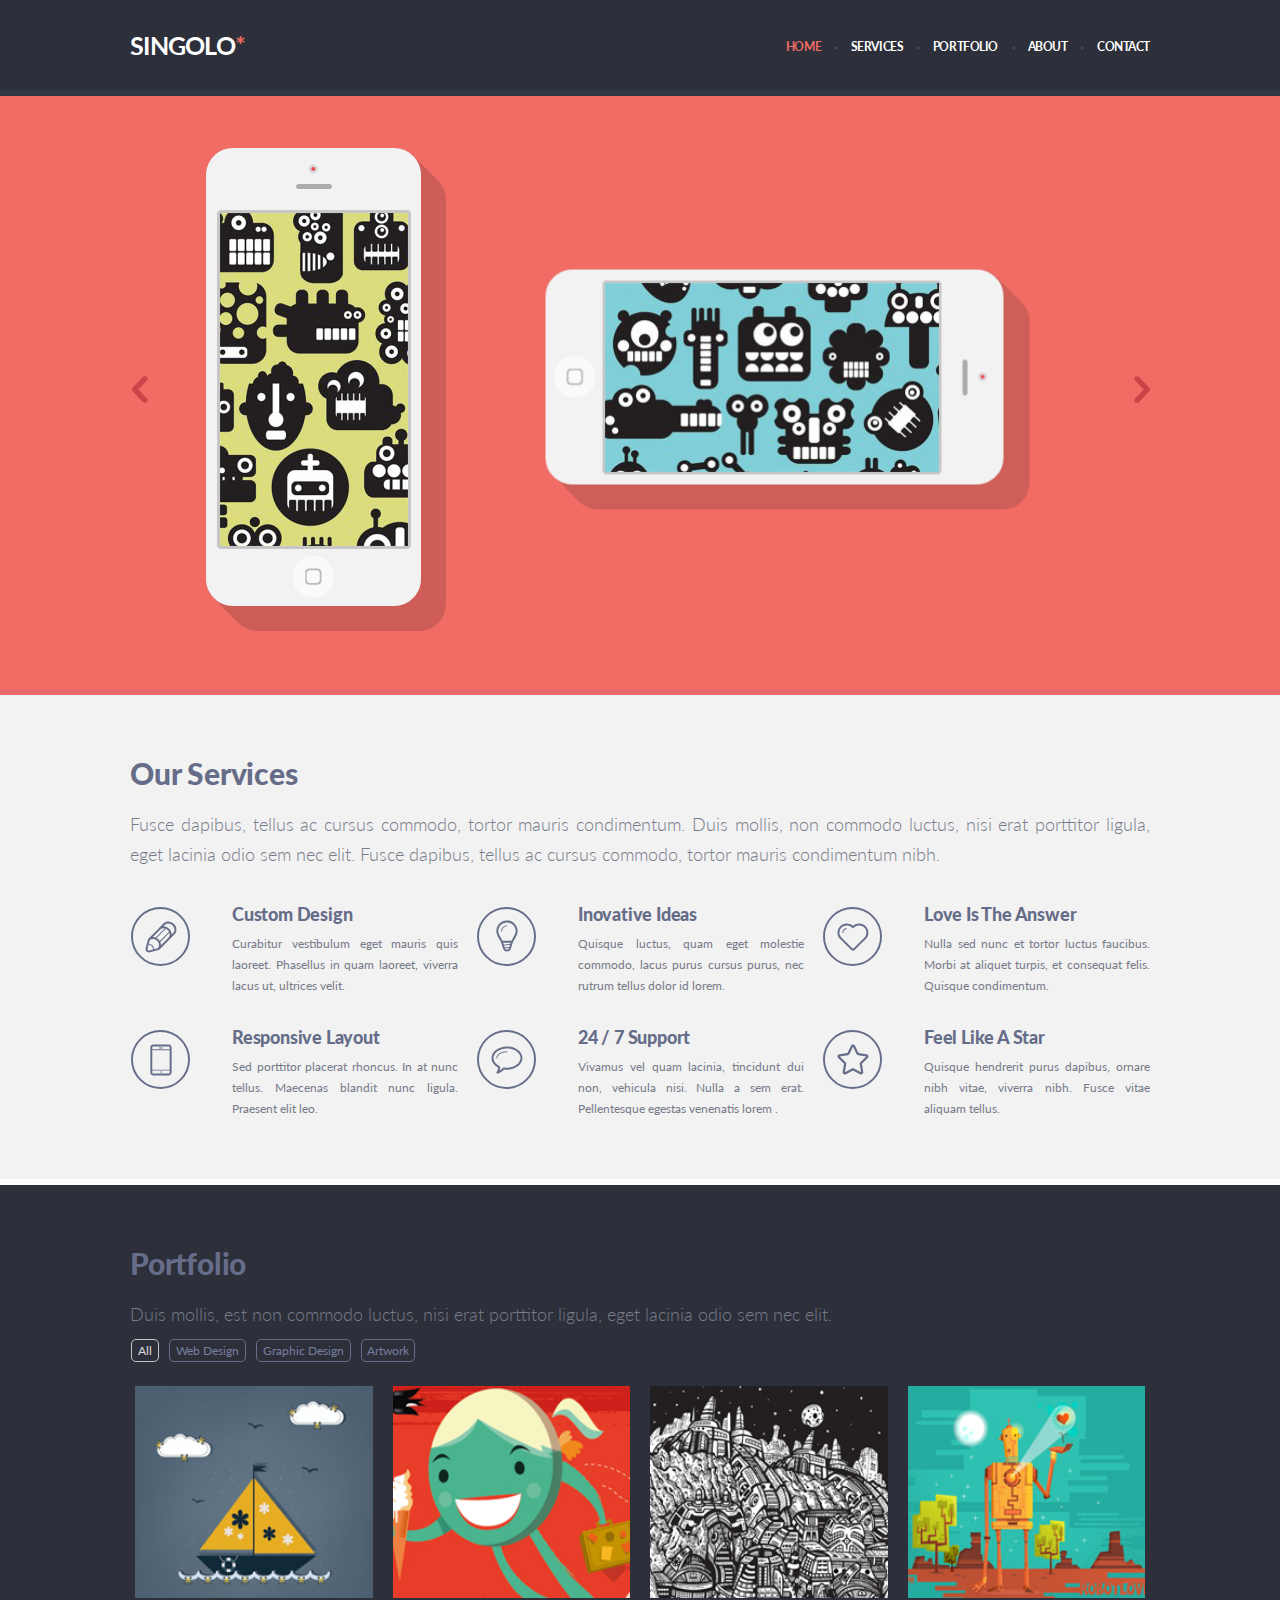
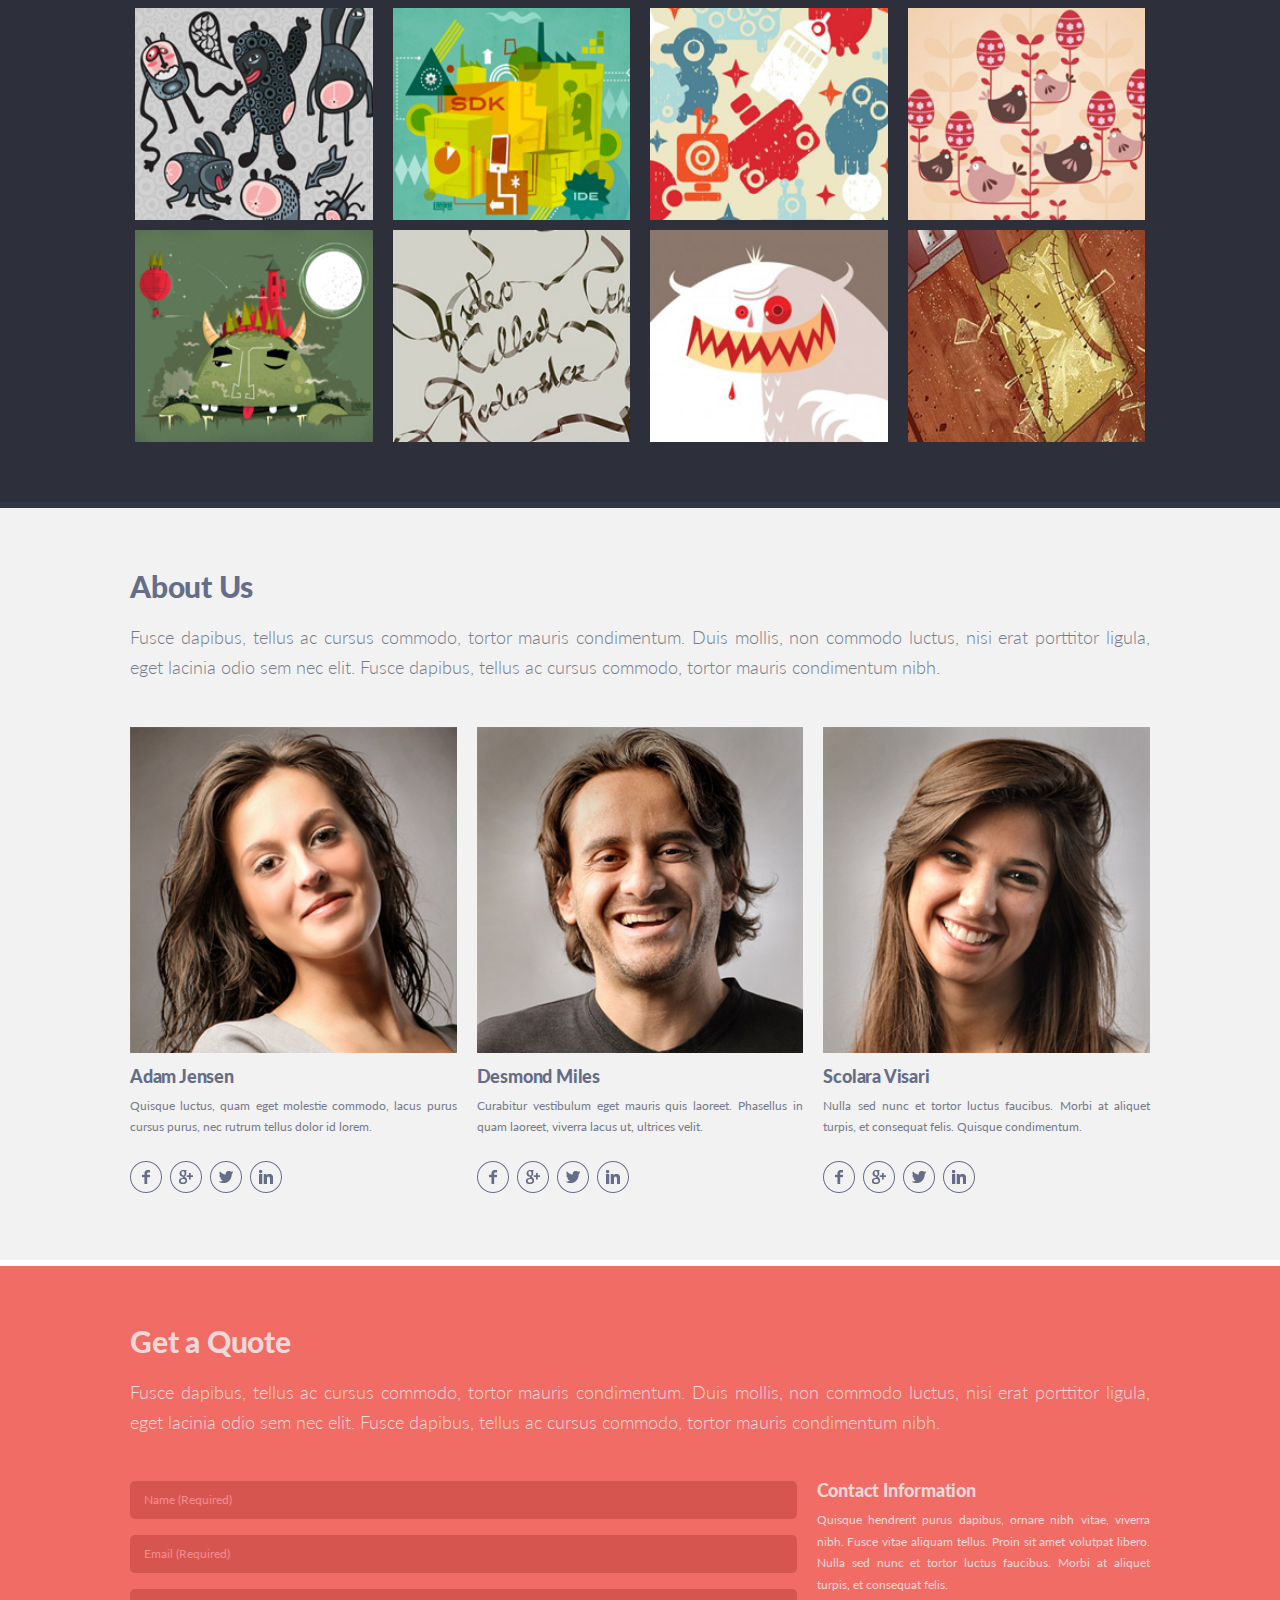
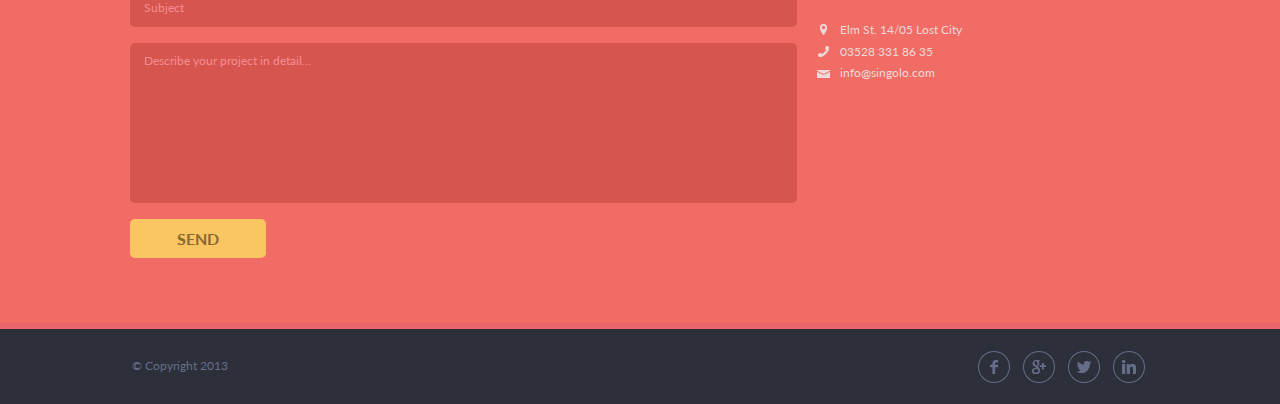
==== commit f07eebe6: "feat: start responsive task" ====
--- a/index.html
+++ b/index.html
@@ -11,7 +11,8 @@
 <body>
     <header id="header" class="header">
         <div class="wrapper header-grid">
-            <h1><a href="#" class="logo">Singolo</a></h1>
+            <span class="burger"></span>
+            <h1 id="header__title"><a href="#" class="logo">Singolo</a></h1>
             <nav class="navigation">
                 <ul class="navigation__list">
                     <li class="navigation__item"><a href="#slider" class="navigation__link active">Home</a></li>
@@ -48,7 +49,7 @@
             <a href="#" class="arrow arrow_right"></a>
         </div>
     </section>
-    <section id="services" class="services">
+    <section id="services" class="services section-padding">
         <div class="wrapper">
             <h2>Our Services</h2>
             <p>Fusce dapibus, tellus ac cursus commodo, tortor mauris condimentum. Duis mollis, non commodo luctus, nisi erat porttitor ligula, eget lacinia odio sem nec elit. Fusce dapibus, tellus ac cursus commodo, tortor mauris condimentum nibh.</p>
@@ -98,7 +99,7 @@
             </div>
         </div>
     </section>
-    <section id="portfolio" class="portfolio">
+    <section id="portfolio" class="portfolio section-padding">
         <div class="wrapper">
             <h2>Portfolio</h2>
             <p>Duis mollis, est non commodo luctus, nisi erat porttitor ligula, eget lacinia odio sem nec elit.</p>
@@ -110,52 +111,52 @@
                     <li class="portfolio-navigation__item"><span class="tag portfolio-navigation__tag tag_not-active">Artwork</span></li>
                 </ul>
             </div>
-            <div class="portfolio-block layout-12-column">
-                <div class="column-3 art">
+            <div class="portfolio-block">
+                <div class="art">
                     <img src="./assets/img/part2/1.jpg" alt="Portfolio" class="portfolio__img">
                 </div>
-                <div class="column-3 art">
+                <div class="art">
                     <img src="./assets/img/part2/2.jpg" alt="Portfolio" class="portfolio__img">
                 </div>
-                <div class="column-3 art">
+                <div class="art">
                     <img src="./assets/img/part2/3.jpg" alt="Portfolio" class="portfolio__img">
                 </div>
-                <div class="column-3 art">
+                <div class="art">
                     <img src="./assets/img/part2/4.jpg" alt="Portfolio" class="portfolio__img">
                 </div>                
-                <div class="column-3 art">
+                <div class="art">
                     <img src="./assets/img/part2/5.jpg" alt="Portfolio" class="portfolio__img">
                 </div>
-                <div class="column-3 art">
+                <div class="art">
                     <img src="./assets/img/part2/6.jpg" alt="Portfolio" class="portfolio__img">
                 </div>
-                <div class="column-3 art">
+                <div class="art">
                     <img src="./assets/img/part2/7.jpg" alt="Portfolio" class="portfolio__img">
                 </div>
-                <div class="column-3 art">
+                <div class="art">
                     <img src="./assets/img/part2/8.jpg" alt="Portfolio" class="portfolio__img">
                 </div>
-                <div class="column-3 art">
+                <div class="art">
                     <img src="./assets/img/part2/9.jpg" alt="Portfolio" class="portfolio__img">
                 </div>
-                <div class="column-3 art">
+                <div class="art">
                     <img src="./assets/img/part2/10.jpg" alt="Portfolio" class="portfolio__img">
                 </div>
-                <div class="column-3 art">
+                <div class="art">
                     <img src="./assets/img/part2/11.jpg" alt="Portfolio" class="portfolio__img">
                 </div>
-                <div class="column-3 art">
+                <div class="art">
                     <img src="./assets/img/part2/12.jpg" alt="Portfolio" class="portfolio__img">
                 </div>
             </div>
         </div>
     </section>
-    <section id="about" class="about">
+    <section id="about" class="about section-padding">
         <div class="wrapper">
             <h2>About Us</h2>
             <p>Fusce dapibus, tellus ac cursus commodo, tortor mauris condimentum. Duis mollis, non commodo luctus, nisi erat porttitor ligula, eget lacinia odio sem nec elit. Fusce dapibus, tellus ac cursus commodo, tortor mauris condimentum nibh.</p>
-            <div class="about__content layout-12-column">
-                <div class="column-4">
+            <div class="about__content">
+                <div class="about__item">
                     <img src="./assets/img/part2/photo1.jpg" alt="Photo" class="photo-img">
                     <h3>Adam Jensen</h3>
                     <p class="about__text p_small">Quisque luctus, quam eget molestie commodo, lacus purus cursus purus, nec rutrum tellus dolor id lorem.</p>
@@ -166,7 +167,7 @@
                         <a href="#" class="social-icon__link"><img src="./assets/img/icon/linkedIn.png" alt="LinkedIn" class="social-icon__img"></a>
                     </div>
                 </div>
-                <div class="column-4">
+                <div class="about__item">
                     <img src="./assets/img/part2/photo2.jpg" alt="Photo" class="photo-img">
                     <h3>Desmond Miles</h3>
                     <p class="about__text p_small">Curabitur vestibulum eget mauris quis laoreet. Phasellus in quam laoreet, viverra lacus ut, ultrices velit.</p>
@@ -177,7 +178,7 @@
                         <a href="#" class="social-icon__link"><img src="./assets/img/icon/linkedIn.png" alt="LinkedIn" class="social-icon__img"></a>
                     </div>
                 </div>
-                <div class="column-4">
+                <div class="about__item">
                     <img src="./assets/img/part2/photo3.jpg" alt="Photo" class="photo-img">
                     <h3>Scolara Visari</h3>
                     <p class="about__text p_small">Nulla sed nunc et tortor luctus faucibus. Morbi at aliquet turpis, et consequat felis. Quisque condimentum.</p>
@@ -191,7 +192,7 @@
             </div>
         </div>
     </section>
-    <section id="get-a-quote" class="get-a-quote">
+    <section id="get-a-quote" class="get-a-quote section-padding">
         <div class="wrapper">
             <h2 class="get-a-quote__title">Get a Quote</h2>
             <p class="get-a-quote__text">Fusce dapibus, tellus ac cursus commodo, tortor mauris condimentum. Duis mollis, non commodo luctus, nisi erat porttitor ligula, eget lacinia odio sem nec elit. Fusce dapibus, tellus ac cursus commodo, tortor mauris condimentum nibh.</p>
@@ -215,7 +216,7 @@
                     </div>
                 </div>
             </div>
-            <div id="modal" class="modal modal_hidden">
+            <div id="modal" class="modal hidden">
                 <div class="modal__content">
                     <h2 class="modal__title">The letter was sent</h2>
                     <p class="modal__text subject">Subject: Singolo</p>
@@ -223,12 +224,12 @@
                     <button class="button modal__button">OK</button>
                 </div>
             </div>
-            <div id="cover"></div>
-        </div>
-    </section>
+        </div>
+    </section>
+    <div id="cover"></div>
     <footer>
         <div class="wrapper footer-grid">
-            <span class="footer__copy">&copy; Copyright 2013 · by PSDchat.com</span>
+            <span class="footer__copy">&copy; Copyright 2013</span>
             <div class="social footer__social">
                 <a href="#" class="social-icon__link"><img src="./assets/img/icon/facebook.png" alt="Facebook" class="social-icon__img"></a>
                 <a href="#" class="social-icon__link"><img src="./assets/img/icon/google.png" alt="Google" class="social-icon__img"></a>
--- a/style.css
+++ b/style.css
@@ -6,6 +6,7 @@
 }
 
 html {
+    font-size: 10px;
     scroll-behavior: smooth;
 }
 
@@ -20,7 +21,49 @@
 
 .wrapper {
     margin: 0 auto;
-    width: 940px;
+    max-width: 1020px;
+    min-width: 320px;
+    padding: 0 40px;
+}
+
+.section-padding {
+    padding: 60px 0 65px;
+}
+
+@media (max-width: 1019px) {
+    .section-padding {
+        padding-top: 53px;
+    }
+}
+
+@media (max-width: 767px) {
+    section {
+        scroll-margin-top: 72px;
+    }
+    .wrapper {
+        padding: 0 30px;
+    }
+    .section-padding {
+        padding: 42px 0;
+    }
+}
+
+.hidden {
+    display: none;
+}
+
+.visible {
+    display: block !important;
+}
+
+.cover{
+    background: rgba(0, 0, 0, 0.8);
+    position: fixed;
+    top: 0;
+    bottom: 0;
+    left: 0;
+    right: 0;
+    z-index: 5;
 }
 
 li {
@@ -38,12 +81,11 @@
 /* fonts */
 
 h1 {
-    font-size: 25px;
+    font-size: 2.5rem;
     font-weight: 700;
-    letter-spacing: -0.5px;
+    letter-spacing: -0.03em;
     color: #ffffff;
     text-transform: uppercase;
-    grid-column: 1 / span 1;
 }
 
 h2, 
@@ -55,35 +97,30 @@
 
 h2 {
     padding-bottom: 18px;
-    font-size: 30px;
+    font-size: 3.0rem;
 }
 
 h3 {
     height: 20px;
-    font-size: 18px;
-    line-height: 18px;
+    font-size: 1.8rem;
+    line-height: 1.8rem;
     overflow: hidden;
 }
 
 p {
     text-align: justify;
-    font-size: 18px;
+    font-size: 1.8rem;
     font-weight: 300;
-    line-height: 30px;
-    color: #767e9e;
-}
-
-.p_small {
-    font-size: 12px;
+    line-height: 3.0rem;
+    color: #777b8a;
+}
+
+.p_small, span {
+    font-size: 1.2rem;
     font-weight: 400;
-    line-height: 21px;
-}
-
-span {
-    font-size: 12px;
-    font-weight: 400;
-    line-height: 20px;
-}
+    line-height: 2.1rem;
+}
+
 
 /* tags */
 
@@ -125,12 +162,18 @@
     height: 38px;
 }
 
+@media (max-width: 1019px) {
+    input {
+        margin-bottom: 12px;       
+    }
+}
+
 input, 
 textarea {
     width: 100%;
     font-family: inherit;
-    font-size: 12px;
-    line-height: 12px;
+    font-size: 1.2rem;
+    line-height: 1.2rem;
     color: #f0d8d9;
     background-color: #d6564f;
     border: none;
@@ -141,14 +184,14 @@
 textarea {
     display: block;
     padding: 12px 14px;
-    height: 202px;
+    height: 160px;
     resize: none;
 }
 
 input::placeholder, 
 textarea::placeholder {
     color: #f48c8f;
-    font-size: 12px;
+    font-size: 1.2rem;
     font-weight: 400;
 }
 
@@ -157,7 +200,7 @@
     display: none;
     position: absolute;
     margin: -19px 14px;
-    font-size: 12px;
+    font-size: 1.2rem;
     color: #f0d8d9;
 }
 
@@ -180,9 +223,9 @@
 /* buttons */
 
 .button {
-    padding: 10px 47px;
+    padding: 9px 46px;
     font-family: "Lato", "Verdana", sans-serif;
-    font-size: 16px;
+    font-size: 1.6rem;
     font-weight: 700;
     text-transform: uppercase;
     color: #886a31;
@@ -211,13 +254,9 @@
     left: 50%;
     transform: translate(-50%, -50%);
     z-index: 50;
-    width: 350px;
+    width: 280px;
     background-color: #f2f2f2;
     border-radius: 5px;
-}
-
-.modal_hidden {
-    display: none;
 }
 
 .modal__content {
@@ -226,35 +265,13 @@
     padding: 7% 0;
 }
 
+.modal__title {
+    font-size: 2.5rem;
+}
+
 .modal__button {
-    margin-top: 40px;
+    margin-top: 30px;
     width: 100%;
-}
-
-.cover{
-    background: rgba(0, 0, 0, 0.8);
-    position: fixed;
-    top: 0;
-    bottom: 0;
-    left: 0;
-    right: 0;
-    z-index: 20;
-}
-
-/* columns */
-
-.layout-12-column {
-    display: grid;
-    grid-template-columns: repeat(12, 1fr);
-    
-}
-
-.column-3 {
-    grid-column: span 3;
-}
-
-.column-4 {
-    grid-column: span 4;
 }
 
 
@@ -263,18 +280,18 @@
 .header {
     position: fixed;
     z-index: 10;
-    width: 100%;
+    width: 100vw;
     background-color: #2d303a;
     border-bottom: 6px solid #323746;
 }
 
 .header-grid {
     display: grid;
-    grid-template-columns: 2fr 5fr 5fr;
-    padding: 29px 0 30px 0;
-}
-
-header h1::after {
+    grid-template-columns: 1fr 3fr;
+    padding: 30px 40px;
+}
+
+#header__title::after {
     content: "*";
     display: inline-block;
     width: 8px;
@@ -282,38 +299,38 @@
     color: #f06c64;
 }
 
-.navigation {
-    padding-top: 9px;
-    grid-column: 3 / span 1;
-}
-
-.navigation__list {
-    text-align: right;
-    letter-spacing: -0.05px;
-}
-
-.navigation__item {
-    display: inline-block;
-}
-
-.navigation__item:nth-child(-n+4) {
-    padding-right: 10px;
-}
-
-.navigation__item:nth-child(-n+4)::after {
-    content: "";
-    display: inline-block;
-    margin: 0 0 2px 14px;
-    width: 2.5px;
-    height: 2.5px;
-    background-color: #494e62;
-    border-radius: 50%;
+@media (min-width: 768px) {
+    .navigation {
+        padding-top: 9px;
+    }
+    
+    .navigation__list {
+        text-align: right;
+    }
+    
+    .navigation__item {
+        display: inline-block;
+    }
+    
+    .navigation__item:nth-child(-n+4) {
+        padding-right: 10px;
+    }
+    
+    .navigation__item:nth-child(-n+4)::after {
+        content: "";
+        display: inline-block;
+        margin: 0 0 2px 14px;
+        width: 2.5px;
+        height: 2.5px;
+        background-color: #494e62;
+        border-radius: 50%;
+    }
 }
 
 .navigation__link {
-    font-size: 12px;
+    font-size: 1.2rem;
     font-weight: 700;
-    letter-spacing: -0.15px;
+    letter-spacing: -0.035em;
     color: #ffffff;
     text-transform: uppercase;
 }
@@ -323,6 +340,81 @@
 .navigation__link:active, 
 .active {
     color: #f06c64;
+}
+
+@media (max-width: 767px) {
+    #header__title {
+        font-size: 2.0rem;
+        transition: .5s ease-in-out;
+    }
+    .header {
+        border-bottom: none;
+    }
+    .header-grid {
+        grid-template-columns: 1fr;
+        padding: 24px 20px;
+        justify-items: center;
+    }
+}
+
+
+/* HAMBURGER */
+
+.burger {
+    display: none;
+    position: absolute;
+    z-index: 11;
+    top: 37%;
+    cursor: pointer;
+    transition: .5s ease-in-out;
+}
+
+.burger::before {
+    content: "";
+    display: block;
+    width: 25px;
+    height: 20px;
+    background: url(./assets/img/icon/burger-menu.svg) no-repeat ;
+    background-size: cover;
+}
+
+.burger_rotate {
+    transform: rotate(90deg);
+}
+
+.burger__title {
+    z-index: 10;
+    transform: translate(calc((-100vw + 100%) / 2 + 71px), 0%);
+}
+
+@media (max-width: 767px) {
+    .burger {
+        display: block;
+    }
+    .navigation {
+        display: none;
+        position: absolute;
+        width: 74vw;
+        height: 100vh;
+        top: 0;
+        left: 0;
+        background-color: #2d303a;
+        box-shadow: 0px -40px 20px rgba(0, 0, 0, 0.4);
+        animation: 0.5s ease-in-out;
+        animation-name: left;
+        animation-direction: reverse;
+    }
+    .navigation__list {
+        display: grid;
+        grid-template-rows: repeat(5, 1fr);
+        grid-gap: 27px;
+        position: absolute;
+        top: 24vh;
+        padding-left: 71px;
+    }
+    .navigation__link {
+        font-size: 2.4rem;
+    }
 }
 
 
@@ -499,7 +591,6 @@
 /* SERVICES */
 
 .services {
-    padding: 59px 0 67px;
     background-color: #f2f2f2;
     border-bottom: 6px solid #ffffff;
 }
@@ -509,7 +600,32 @@
     grid-template-columns: repeat(3, 1fr);
     grid-template-rows: repeat(2, 87px);
     grid-gap: 36px 18px;
-    padding-top: 44px;
+    padding-top: 35px;
+}
+
+@media (max-width: 1019px) {
+    .services {
+        padding-top: 45px;
+        border-bottom: none;
+    }
+    .services-grid {
+        grid-template-columns: repeat(2, 1fr);
+        grid-template-rows: repeat(3, 87px);
+        grid-gap: 57px 35px;
+        padding-bottom: 10px;
+    }
+}
+
+@media (max-width: 767px) {
+    .services {
+        padding: 25px 0 30px;      
+    }
+    .services-grid {
+        grid-template-columns: repeat(1, 1fr);
+        grid-template-rows: repeat(6, 87px);
+        grid-gap: 30px;
+        padding: 24px 43px 0 32px;
+    }
 }
 
 .services__item {
@@ -522,13 +638,8 @@
     margin-top: -1px;
 }
 
-.services__item:nth-child(3n) .services__content {
-    padding-left: 7px;
-}
-
 .services__content {
-    grid-column: 2 / span 3;
-    padding-left: 5px;
+    padding-left: 20px;
 }
 
 .services__text {
@@ -580,13 +691,12 @@
 /* PORTFOLIO */
 
 .portfolio {
-    padding: 59px 0 67px;
     background-color: #2d303a;
     border-bottom: 6px solid #323746;
 }
 
 .portfolio-navigation {
-    padding: 10px 0 19px 0;
+    padding: 10px 0 19px;
 }
 
 .portfolio-navigation__list {
@@ -603,11 +713,41 @@
 }
 
 .portfolio-block {
-    max-height: 611px;
-    overflow: hidden;
+    display: grid;
+    grid-template-columns: repeat(4, 1fr);
+    grid-gap: 10px;
+}
+
+.art:nth-child(n+13) {
+    display: none;
+}
+
+@media (max-width: 1019px) {
+    .portfolio-navigation {
+        padding-bottom: 29px;
+    }
+    .portfolio-block {
+        grid-template-columns: repeat(3, 1fr);
+    }
+}
+
+@media (max-width: 767px) {
+    .portfolio {
+        border-bottom: none;
+    }
+    .portfolio-block {
+        grid-template-columns: repeat(2, 1fr);
+        grid-gap: 3px;
+    }
+    .art:nth-child(n+9) {
+        display: none;
+    }
 }
 
 .portfolio__img {
+    display: block;
+    width: calc(100% - 10px);
+    height: 100%;
     border: 5px solid transparent;
 }
 
@@ -620,17 +760,39 @@
 /* ABOUT US */
 
 .about {
-    padding: 59px 0 64px;
     background-color: #f2f2f2;
     border-bottom: 6px solid #ffffff;
 }
 
 .about__content {
+    display: grid;
+    grid-template-columns: repeat(3, 1fr);
     padding-top: 45px;
     grid-gap: 20px;
 }
 
+@media (max-width: 1019px) {
+    .about {
+        border-bottom: none;
+    }
+    .about__content {
+        grid-gap: 3%;
+    }
+}
+
+@media (max-width: 767px) {
+    .about {
+        padding: 33px 0 45px;
+    }
+    .about__content {
+        grid-template-columns: 1fr;
+        grid-gap: 34px;
+    }
+}
+
 .photo-img {
+    display: block;
+    width: 100%;
     padding-bottom: 14px;
 }
 
@@ -660,14 +822,13 @@
 /* GET A QUOTE */
 
 .get-a-quote {
-    padding: 62px 0 58px;
     background-color: #f06c64;
     border-bottom: 6px solid #ea676b;
 }
 
 .get-a-quote__title {
     padding-bottom: 21px;
-    line-height: 30px;
+    line-height: 3.0rem;
     color: #f0d8d9;
 }
 
@@ -678,20 +839,15 @@
 .contact {
     padding-top: 44px;
     display: grid;
-    grid-template-columns: 8fr 4fr;
-    grid-gap: 12px;
+    grid-template-columns: 2fr 1fr;
+    grid-gap: 20px;
 }
 
 .contact-form__button {
     margin-top: 16px;
 }
 
-.contact-info {
-    padding-left: 9px;
-}
-
 .contact-info__title {
-    letter-spacing: -0.1px;
     color: #f0d8d9;
 }
 
@@ -701,18 +857,14 @@
 
 .contact-info__text, 
 .contact-info__block > p {
-    font-size: 12px;
+    font-size: 1.2rem;
     font-weight: 400;
-    line-height: 21.56px;
+    line-height: 2.15rem;
 }
 
 .phone > a, 
 .email > a {
     color: #f0d8d9;
-}
-
-.email {
-    padding-top: 1px;
 }
 
 .address::before, 
@@ -740,6 +892,30 @@
     background-position: center;
 }
 
+@media (max-width: 1019px) {
+    .get-a-quote {
+        padding-bottom: 40px;
+    }
+    .contact {
+        grid-gap: 30px;
+    }
+}
+
+@media (max-width: 767px) {
+    .get-a-quote {
+        padding: 44px 0;
+        border-bottom: none;
+    }
+    .contact {
+        grid-template-columns: 1fr;
+        grid-gap: 32px;
+    }
+    .contact-form__button {
+        padding: 14px 0;
+        width: 100%;
+    }
+}
+
 
 /* FOOTER */
 
@@ -751,25 +927,21 @@
 
 .footer-grid {
     display: grid;
-    grid-template-columns: 3fr 6fr 3fr;
+    grid-template-columns: 1fr 3fr;
 }
 
 .footer__copy {
-    grid-column: 1 / span 1;
-    font-size: 12px;
+    font-size: 1.2rem;
     align-self: center;
     margin: 0 0 5px 2px;
-    letter-spacing: -0.2px;
 }
 
 .footer__social {
-    grid-column: 3 / span 1;
     justify-self: end;
 }
 
 .footer__social > .social-icon__link {
-    margin: 0 0 0 5px;
-    grid-column: 9 / span 3;
+    margin-left: 5px;
 }
 
 .social-icon__link:hover, 
@@ -778,4 +950,17 @@
     opacity: 0.4;
 }
 
-
+@media (max-width: 767px) {
+    .footer-grid {
+        grid-template-columns: 1fr;
+    }
+    .footer__copy {
+        display: none;
+    }
+    .footer__social {
+        justify-self: center;
+    }
+    .footer__social > .social-icon__link {
+        margin-left: 3px;
+    }
+}
